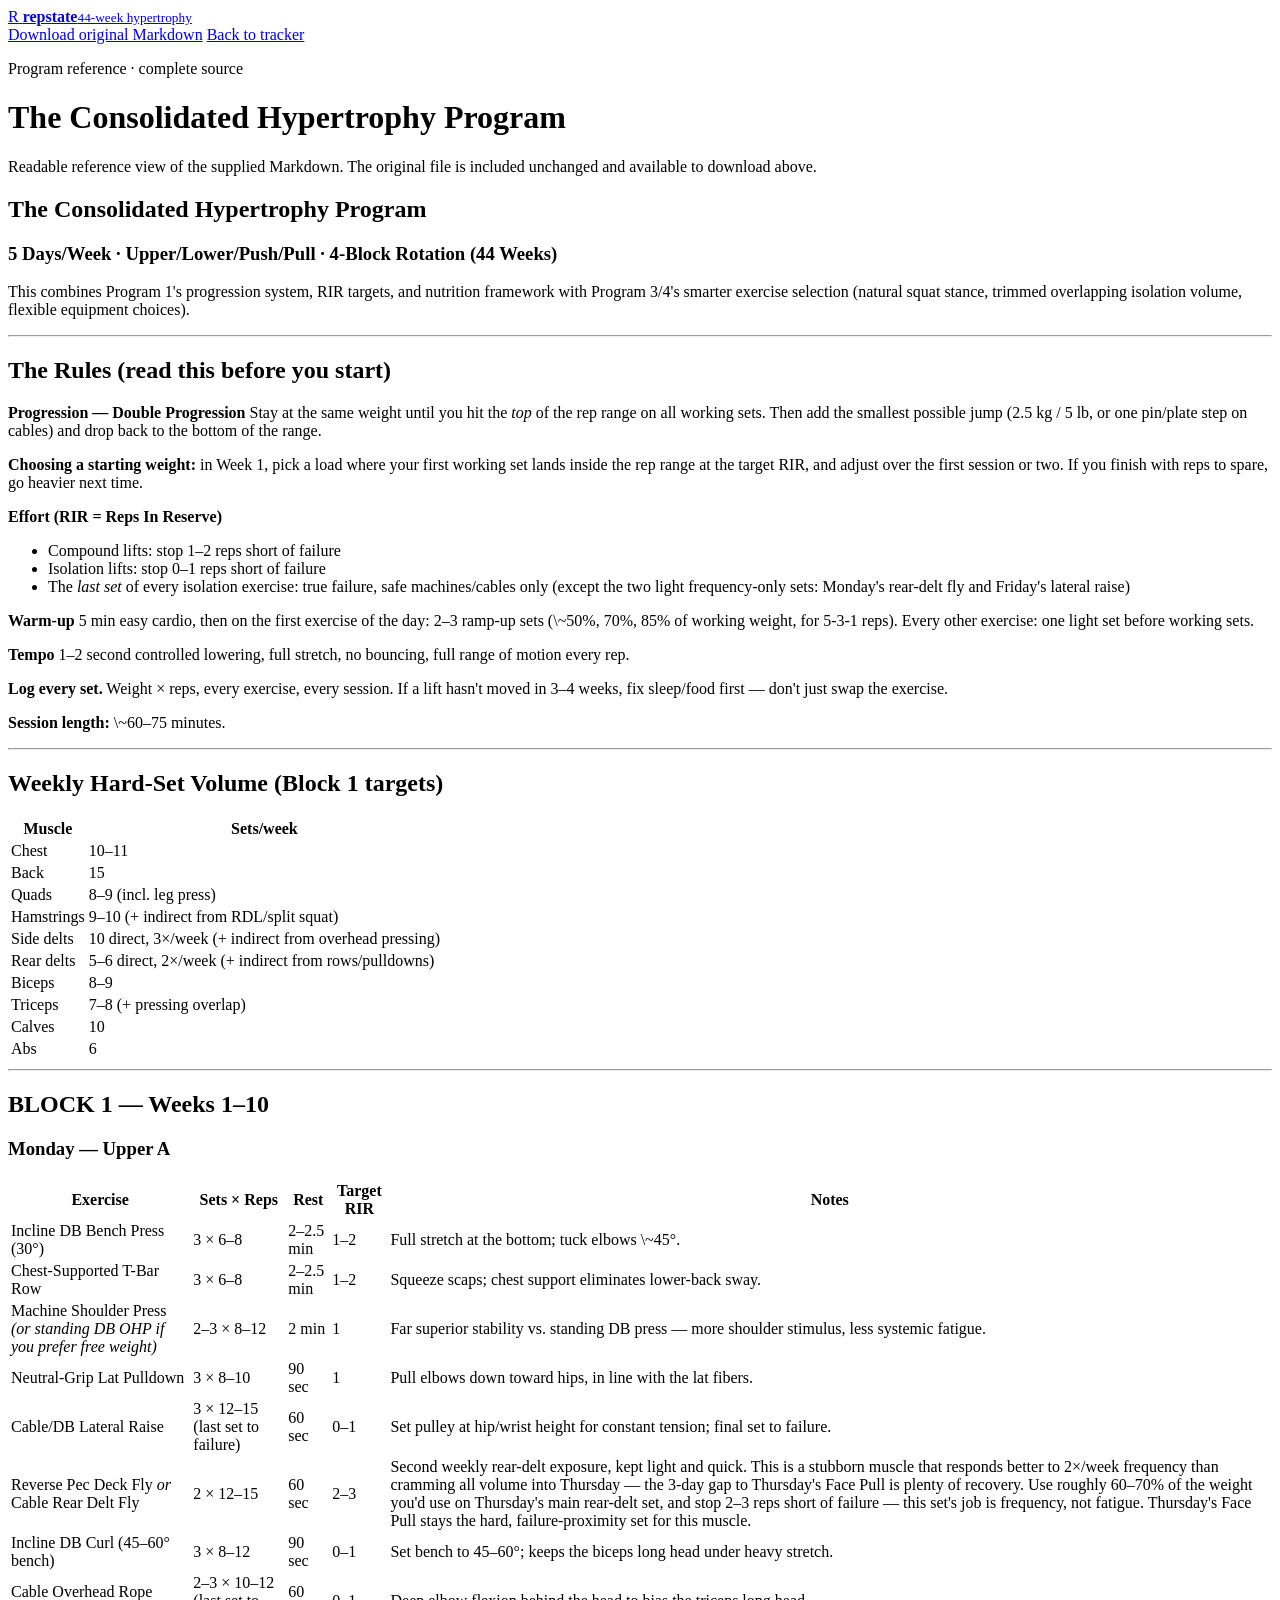
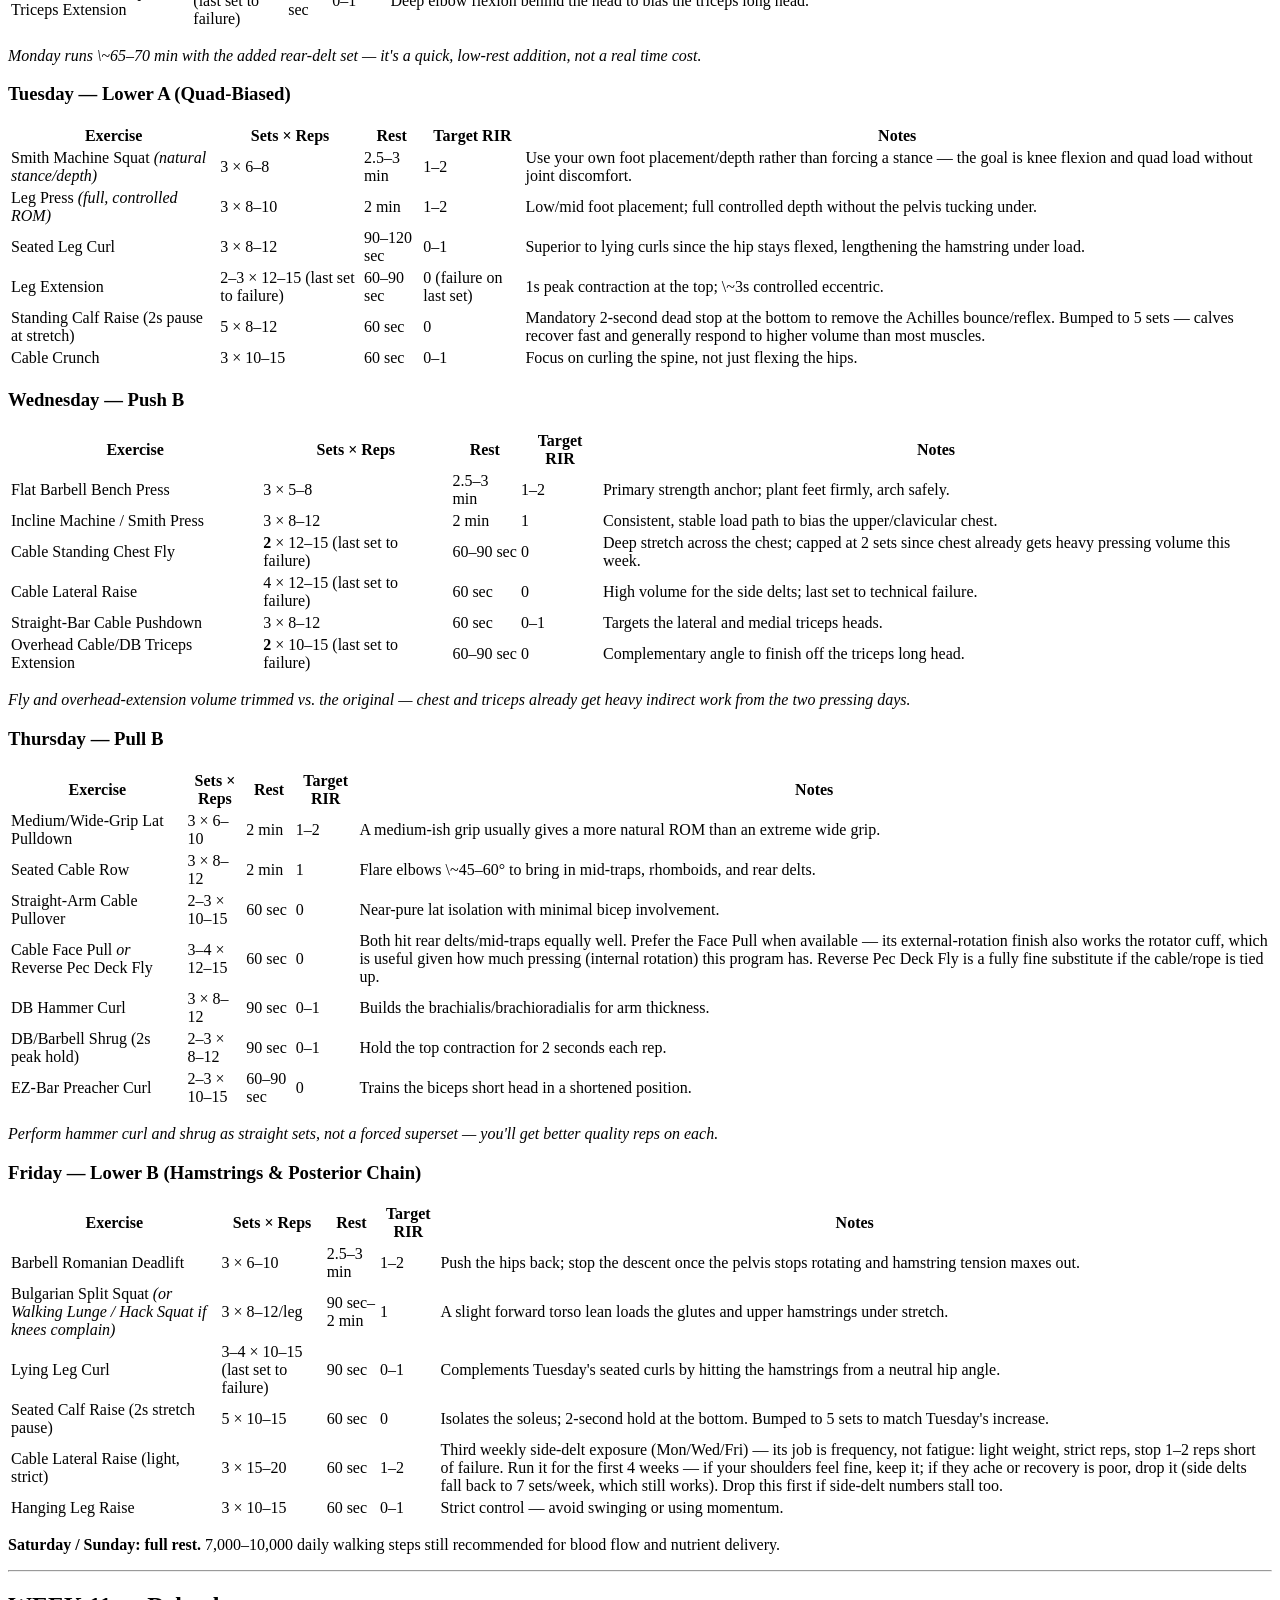
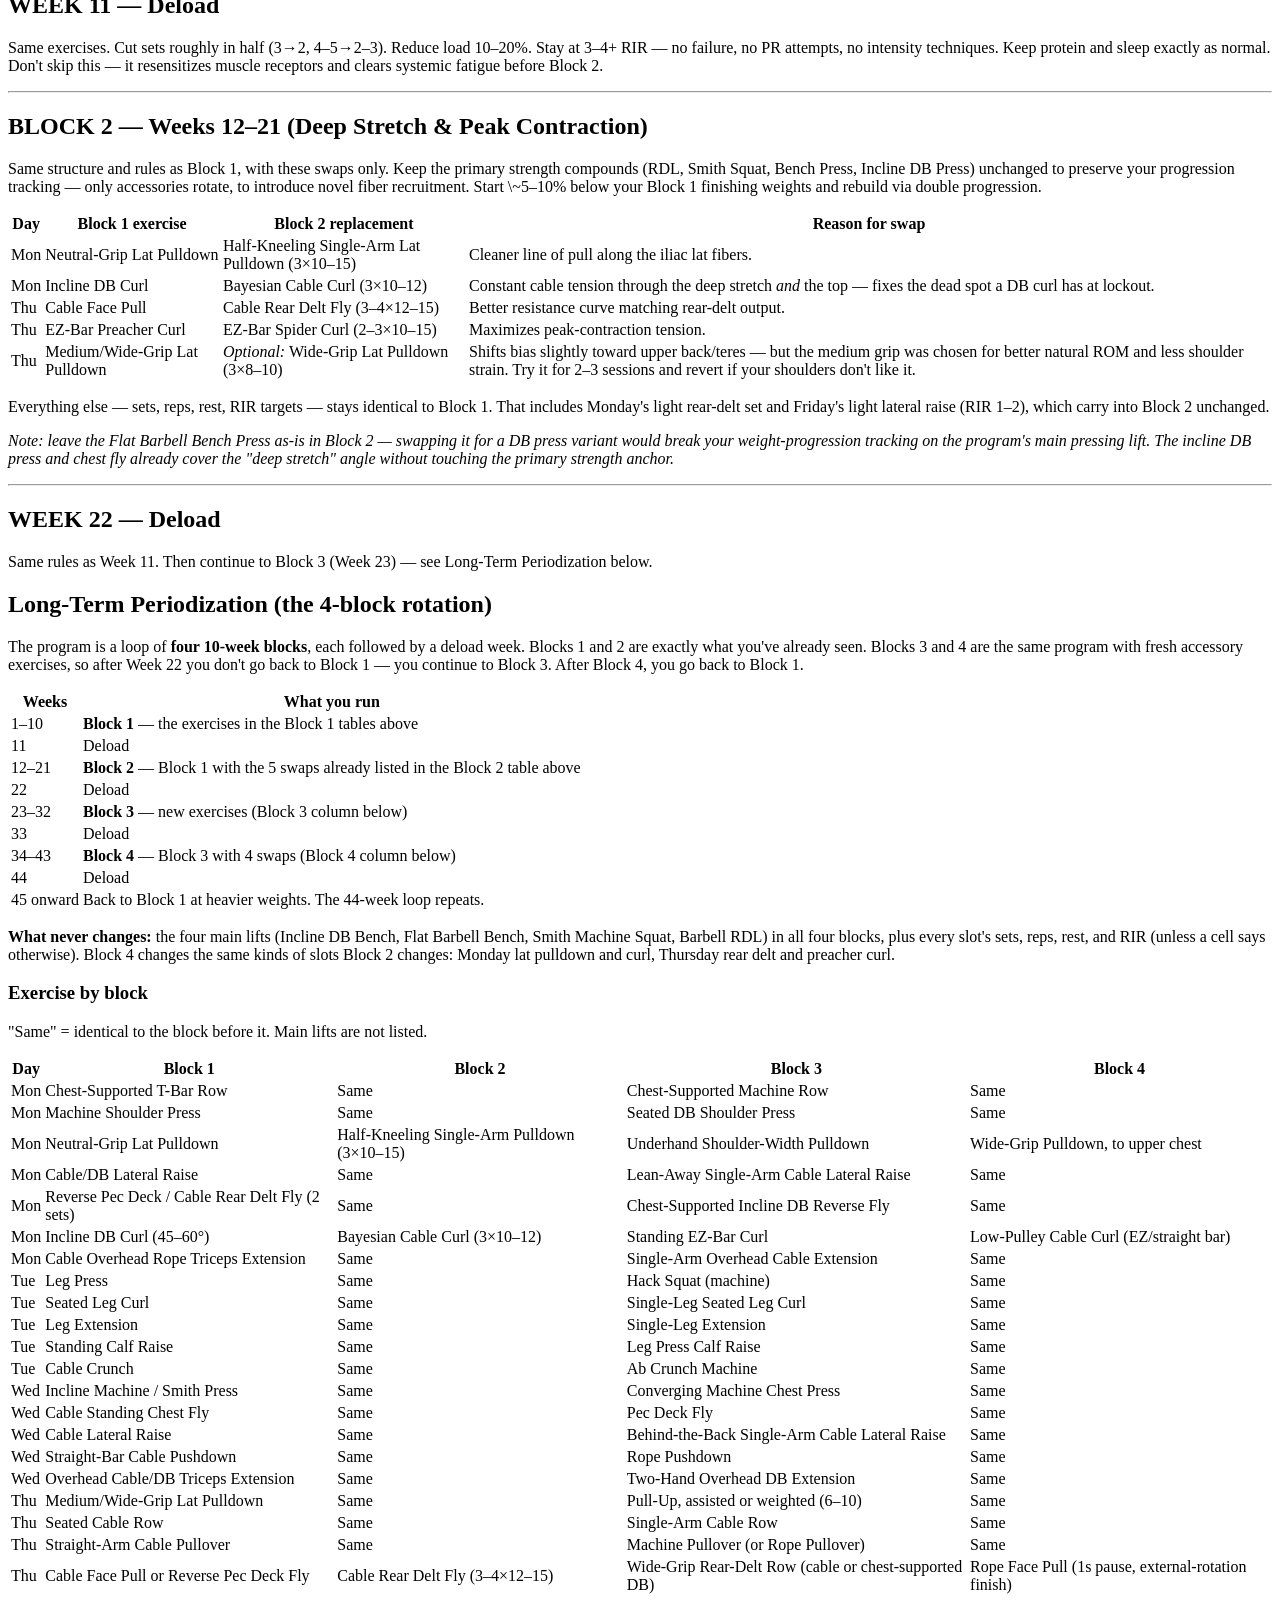
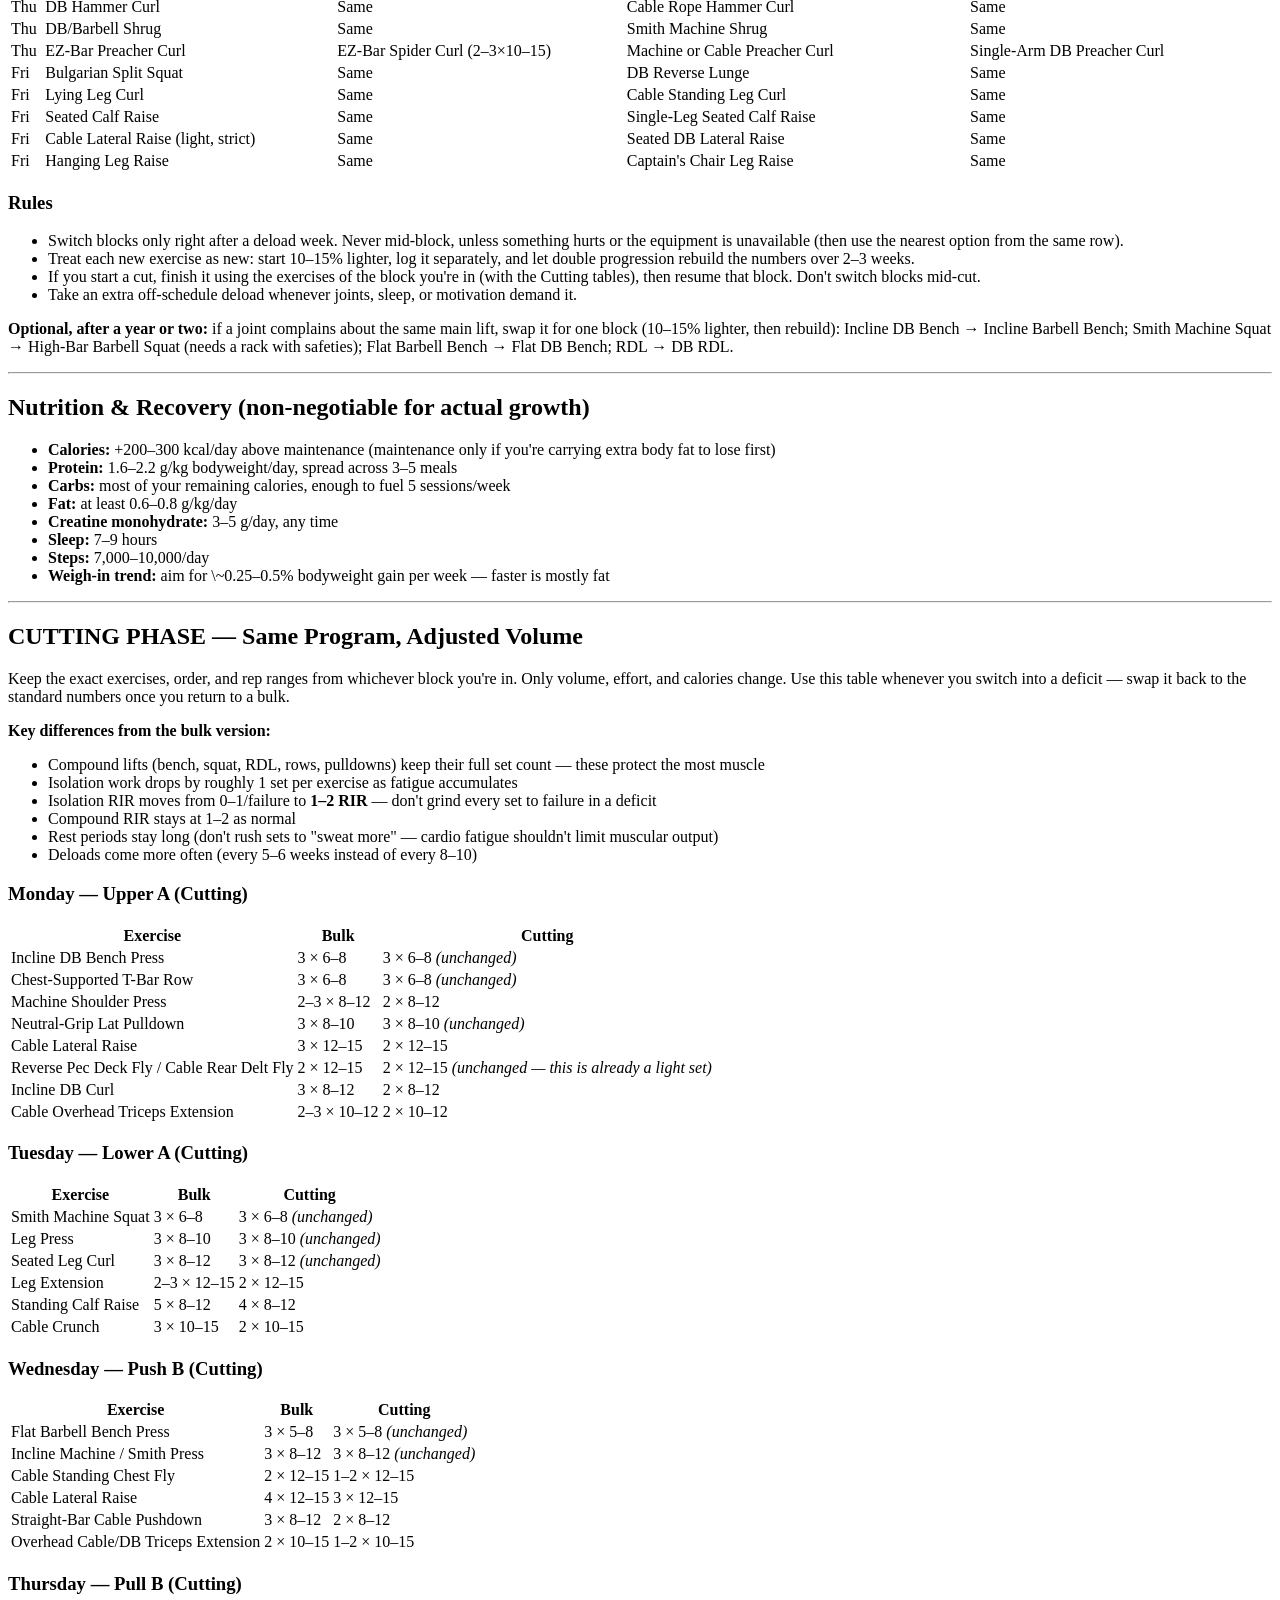
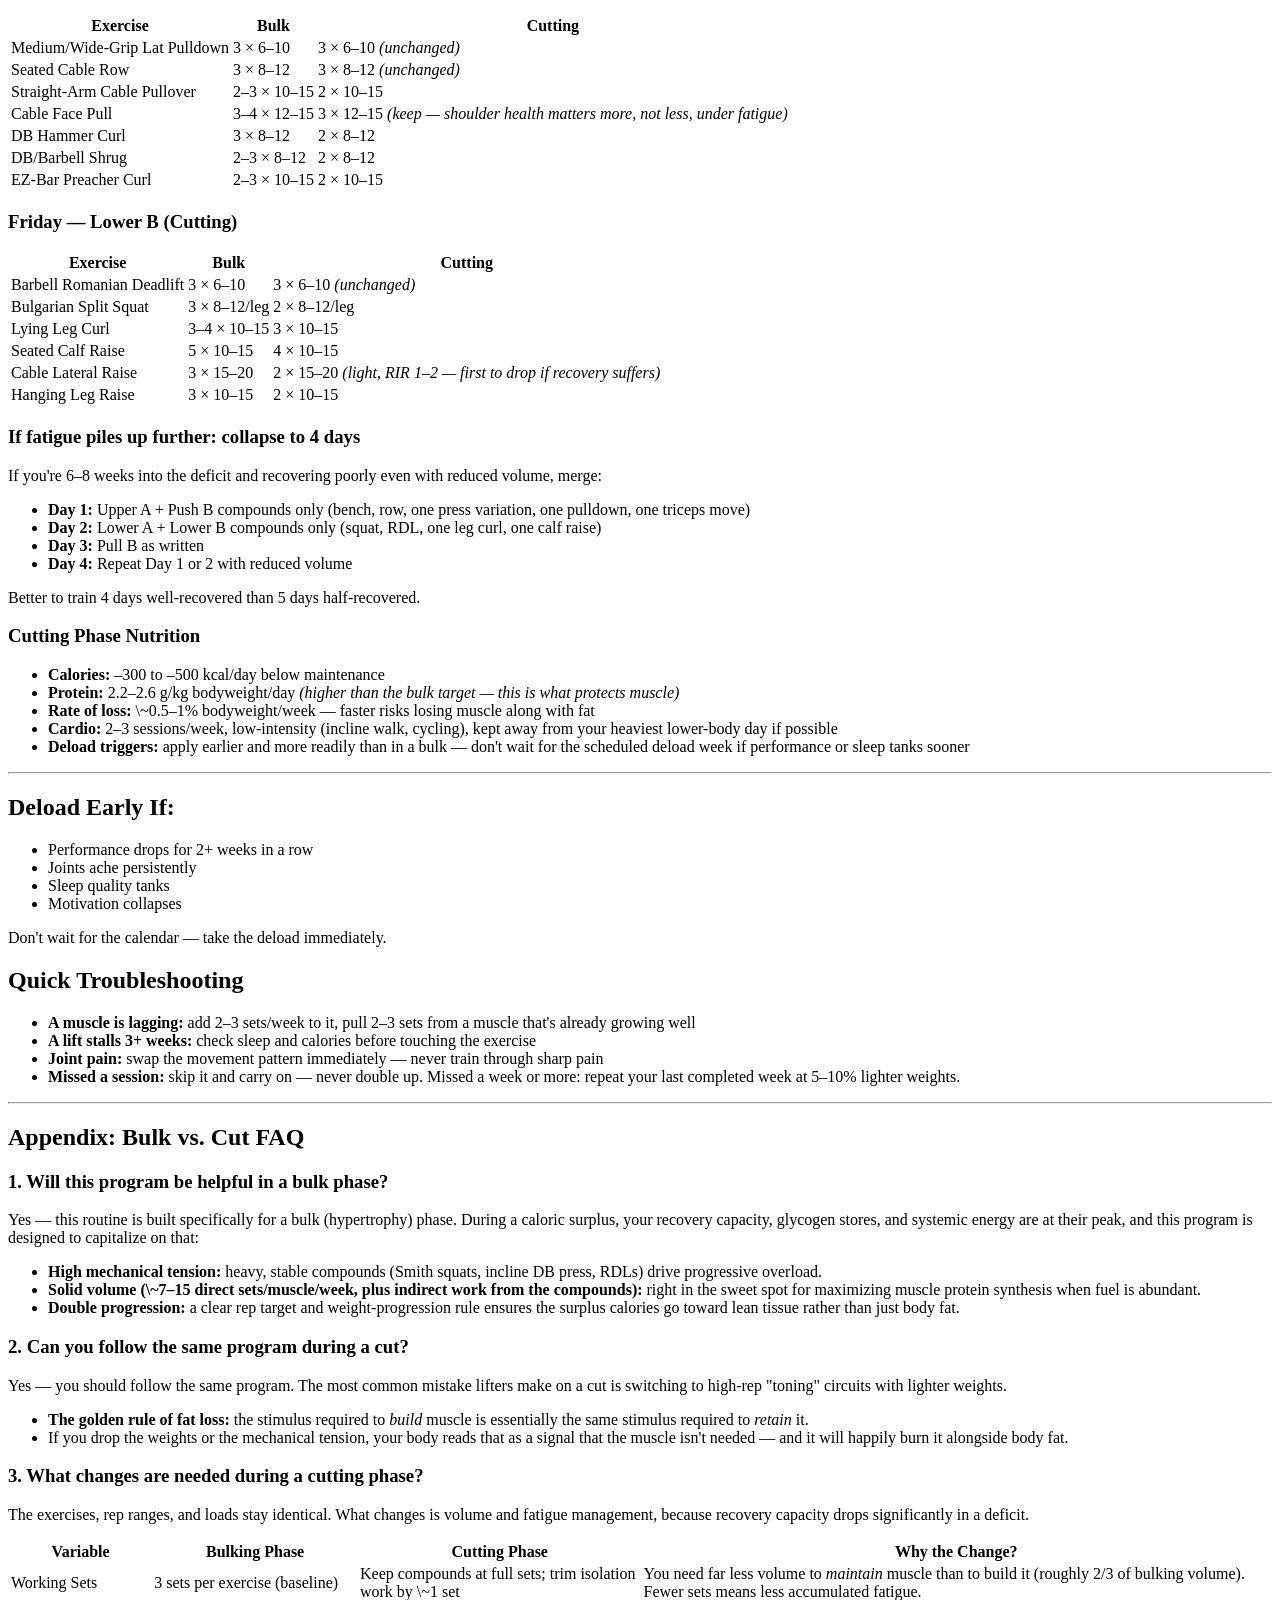
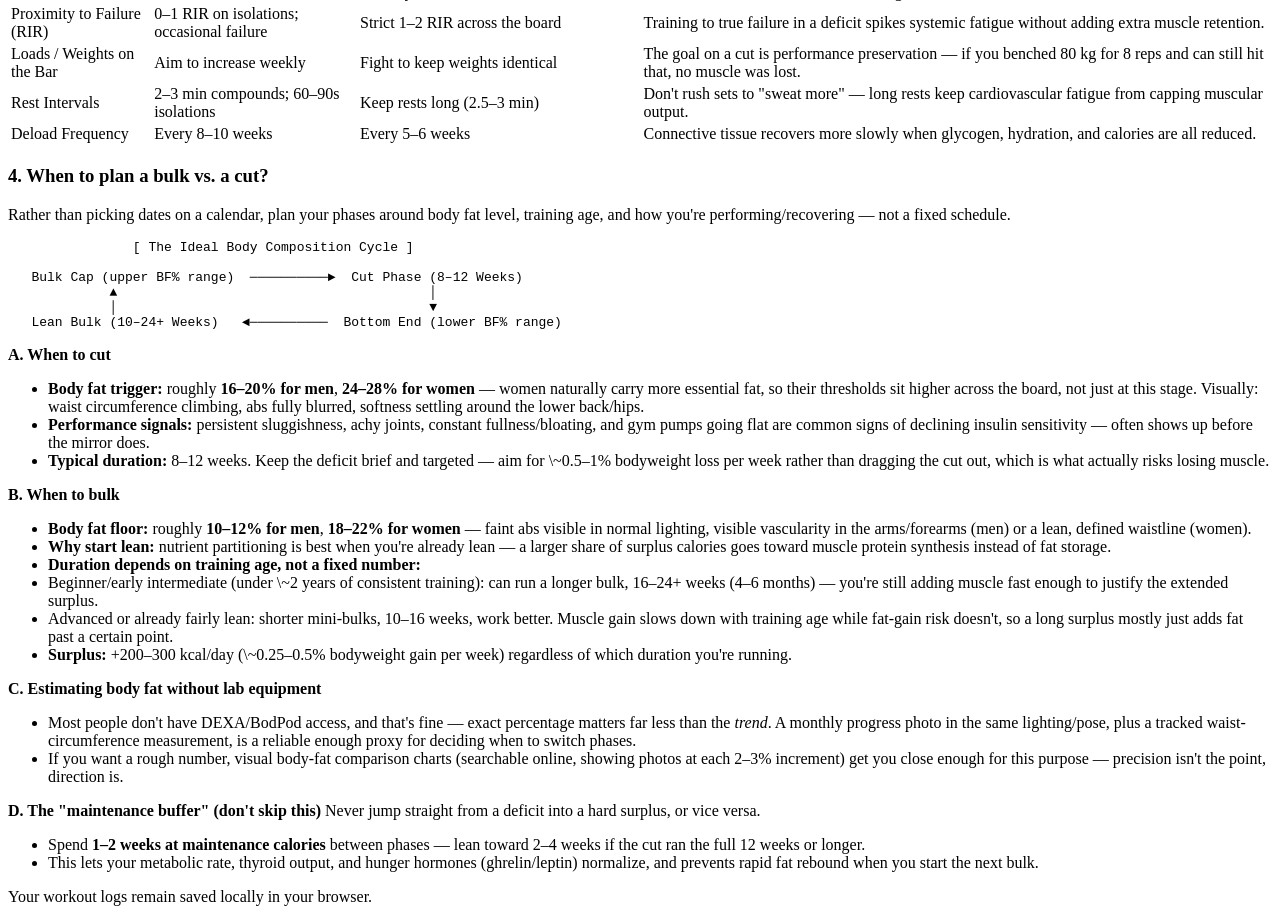
==== public/reference.html @ ed957528 "complete-app" ====
<!doctype html>
<html lang="en">
<head>
  <meta charset="utf-8">
  <meta name="viewport" content="width=device-width, initial-scale=1">
  <meta name="theme-color" content="#f7f8f5">
  <meta name="description" content="The complete consolidated hypertrophy program, preserved as a reference alongside the RepState tracker.">
  <title>Full program reference — RepState</title>
  <link rel="stylesheet" href="/reference.css">
</head>
<body>
  <div class="reference-shell">
    <header class="reference-header">
      <a class="brand" href="/" aria-label="RepState tracker home">
        <span class="brand-mark"><span>R</span><i></i></span>
        <span class="brand-copy"><strong>repstate</strong><small>44-week hypertrophy</small></span>
      </a>
      <div class="header-actions">
        <a class="header-button" href="/reference.md" download="hypertrophy-program-reference.md">Download original Markdown</a>
        <a class="header-button primary" href="/">Back to tracker</a>
      </div>
    </header>
    <main class="document">
      <div class="document-intro">
        <p class="eyebrow">Program reference · complete source</p>
        <h1>The Consolidated Hypertrophy Program</h1>
        <p>Readable reference view of the supplied Markdown. The original file is included unchanged and available to download above.</p>
      </div>
      <article class="markdown-body">
<h1>The Consolidated Hypertrophy Program</h1>
<h3>5 Days/Week · Upper/Lower/Push/Pull · 4-Block Rotation (44 Weeks)</h3>
<p>This combines Program 1's progression system, RIR targets, and nutrition framework with Program 3/4's smarter exercise selection (natural squat stance, trimmed overlapping isolation volume, flexible equipment choices).</p>
<hr />
<h2>The Rules (read this before you start)</h2>
<p><strong>Progression — Double Progression</strong> Stay at the same weight until you hit the <em>top</em> of the rep range on all working sets. Then add the smallest possible jump (2.5 kg / 5 lb, or one pin/plate step on cables) and drop back to the bottom of the range.</p>
<p><strong>Choosing a starting weight:</strong> in Week 1, pick a load where your first working set lands inside the rep range at the target RIR, and adjust over the first session or two. If you finish with reps to spare, go heavier next time.</p>
<p><strong>Effort (RIR = Reps In Reserve)</strong></p>
<ul>
<li>Compound lifts: stop 1–2 reps short of failure</li>
<li>Isolation lifts: stop 0–1 reps short of failure</li>
<li>The <em>last set</em> of every isolation exercise: true failure, safe machines/cables only (except the two light frequency-only sets: Monday's rear-delt fly and Friday's lateral raise)</li>
</ul>
<p><strong>Warm-up</strong> 5 min easy cardio, then on the first exercise of the day: 2–3 ramp-up sets (\~50%, 70%, 85% of working weight, for 5-3-1 reps). Every other exercise: one light set before working sets.</p>
<p><strong>Tempo</strong> 1–2 second controlled lowering, full stretch, no bouncing, full range of motion every rep.</p>
<p><strong>Log every set.</strong> Weight × reps, every exercise, every session. If a lift hasn't moved in 3–4 weeks, fix sleep/food first — don't just swap the exercise.</p>
<p><strong>Session length:</strong> \~60–75 minutes.</p>
<hr />
<h2>Weekly Hard-Set Volume (Block 1 targets)</h2>
<table>
<thead>
<tr>
<th>Muscle</th>
<th>Sets/week</th>
</tr>
</thead>
<tbody>
<tr>
<td>Chest</td>
<td>10–11</td>
</tr>
<tr>
<td>Back</td>
<td>15</td>
</tr>
<tr>
<td>Quads</td>
<td>8–9 (incl. leg press)</td>
</tr>
<tr>
<td>Hamstrings</td>
<td>9–10 (+ indirect from RDL/split squat)</td>
</tr>
<tr>
<td>Side delts</td>
<td>10 direct, 3×/week (+ indirect from overhead pressing)</td>
</tr>
<tr>
<td>Rear delts</td>
<td>5–6 direct, 2×/week (+ indirect from rows/pulldowns)</td>
</tr>
<tr>
<td>Biceps</td>
<td>8–9</td>
</tr>
<tr>
<td>Triceps</td>
<td>7–8 (+ pressing overlap)</td>
</tr>
<tr>
<td>Calves</td>
<td>10</td>
</tr>
<tr>
<td>Abs</td>
<td>6</td>
</tr>
</tbody>
</table>
<hr />
<h2>BLOCK 1 — Weeks 1–10</h2>
<h3>Monday — Upper A</h3>
<table>
<thead>
<tr>
<th>Exercise</th>
<th>Sets × Reps</th>
<th>Rest</th>
<th>Target RIR</th>
<th>Notes</th>
</tr>
</thead>
<tbody>
<tr>
<td>Incline DB Bench Press (30°)</td>
<td>3 × 6–8</td>
<td>2–2.5 min</td>
<td>1–2</td>
<td>Full stretch at the bottom; tuck elbows \~45°.</td>
</tr>
<tr>
<td>Chest-Supported T-Bar Row</td>
<td>3 × 6–8</td>
<td>2–2.5 min</td>
<td>1–2</td>
<td>Squeeze scaps; chest support eliminates lower-back sway.</td>
</tr>
<tr>
<td>Machine Shoulder Press <em>(or standing DB OHP if you prefer free weight)</em></td>
<td>2–3 × 8–12</td>
<td>2 min</td>
<td>1</td>
<td>Far superior stability vs. standing DB press — more shoulder stimulus, less systemic fatigue.</td>
</tr>
<tr>
<td>Neutral-Grip Lat Pulldown</td>
<td>3 × 8–10</td>
<td>90 sec</td>
<td>1</td>
<td>Pull elbows down toward hips, in line with the lat fibers.</td>
</tr>
<tr>
<td>Cable/DB Lateral Raise</td>
<td>3 × 12–15 (last set to failure)</td>
<td>60 sec</td>
<td>0–1</td>
<td>Set pulley at hip/wrist height for constant tension; final set to failure.</td>
</tr>
<tr>
<td>Reverse Pec Deck Fly <em>or</em> Cable Rear Delt Fly</td>
<td>2 × 12–15</td>
<td>60 sec</td>
<td>2–3</td>
<td>Second weekly rear-delt exposure, kept light and quick. This is a stubborn muscle that responds better to 2×/week frequency than cramming all volume into Thursday — the 3-day gap to Thursday's Face Pull is plenty of recovery. Use roughly 60–70% of the weight you'd use on Thursday's main rear-delt set, and stop 2–3 reps short of failure — this set's job is frequency, not fatigue. Thursday's Face Pull stays the hard, failure-proximity set for this muscle.</td>
</tr>
<tr>
<td>Incline DB Curl (45–60° bench)</td>
<td>3 × 8–12</td>
<td>90 sec</td>
<td>0–1</td>
<td>Set bench to 45–60°; keeps the biceps long head under heavy stretch.</td>
</tr>
<tr>
<td>Cable Overhead Rope Triceps Extension</td>
<td>2–3 × 10–12 (last set to failure)</td>
<td>60 sec</td>
<td>0–1</td>
<td>Deep elbow flexion behind the head to bias the triceps long head.</td>
</tr>
</tbody>
</table>
<p><em>Monday runs \~65–70 min with the added rear-delt set — it's a quick, low-rest addition, not a real time cost.</em></p>
<h3>Tuesday — Lower A (Quad-Biased)</h3>
<table>
<thead>
<tr>
<th>Exercise</th>
<th>Sets × Reps</th>
<th>Rest</th>
<th>Target RIR</th>
<th>Notes</th>
</tr>
</thead>
<tbody>
<tr>
<td>Smith Machine Squat <em>(natural stance/depth)</em></td>
<td>3 × 6–8</td>
<td>2.5–3 min</td>
<td>1–2</td>
<td>Use your own foot placement/depth rather than forcing a stance — the goal is knee flexion and quad load without joint discomfort.</td>
</tr>
<tr>
<td>Leg Press <em>(full, controlled ROM)</em></td>
<td>3 × 8–10</td>
<td>2 min</td>
<td>1–2</td>
<td>Low/mid foot placement; full controlled depth without the pelvis tucking under.</td>
</tr>
<tr>
<td>Seated Leg Curl</td>
<td>3 × 8–12</td>
<td>90–120 sec</td>
<td>0–1</td>
<td>Superior to lying curls since the hip stays flexed, lengthening the hamstring under load.</td>
</tr>
<tr>
<td>Leg Extension</td>
<td>2–3 × 12–15 (last set to failure)</td>
<td>60–90 sec</td>
<td>0 (failure on last set)</td>
<td>1s peak contraction at the top; \~3s controlled eccentric.</td>
</tr>
<tr>
<td>Standing Calf Raise (2s pause at stretch)</td>
<td>5 × 8–12</td>
<td>60 sec</td>
<td>0</td>
<td>Mandatory 2-second dead stop at the bottom to remove the Achilles bounce/reflex. Bumped to 5 sets — calves recover fast and generally respond to higher volume than most muscles.</td>
</tr>
<tr>
<td>Cable Crunch</td>
<td>3 × 10–15</td>
<td>60 sec</td>
<td>0–1</td>
<td>Focus on curling the spine, not just flexing the hips.</td>
</tr>
</tbody>
</table>
<h3>Wednesday — Push B</h3>
<table>
<thead>
<tr>
<th>Exercise</th>
<th>Sets × Reps</th>
<th>Rest</th>
<th>Target RIR</th>
<th>Notes</th>
</tr>
</thead>
<tbody>
<tr>
<td>Flat Barbell Bench Press</td>
<td>3 × 5–8</td>
<td>2.5–3 min</td>
<td>1–2</td>
<td>Primary strength anchor; plant feet firmly, arch safely.</td>
</tr>
<tr>
<td>Incline Machine / Smith Press</td>
<td>3 × 8–12</td>
<td>2 min</td>
<td>1</td>
<td>Consistent, stable load path to bias the upper/clavicular chest.</td>
</tr>
<tr>
<td>Cable Standing Chest Fly</td>
<td><strong>2</strong> × 12–15 (last set to failure)</td>
<td>60–90 sec</td>
<td>0</td>
<td>Deep stretch across the chest; capped at 2 sets since chest already gets heavy pressing volume this week.</td>
</tr>
<tr>
<td>Cable Lateral Raise</td>
<td>4 × 12–15 (last set to failure)</td>
<td>60 sec</td>
<td>0</td>
<td>High volume for the side delts; last set to technical failure.</td>
</tr>
<tr>
<td>Straight-Bar Cable Pushdown</td>
<td>3 × 8–12</td>
<td>60 sec</td>
<td>0–1</td>
<td>Targets the lateral and medial triceps heads.</td>
</tr>
<tr>
<td>Overhead Cable/DB Triceps Extension</td>
<td><strong>2</strong> × 10–15 (last set to failure)</td>
<td>60–90 sec</td>
<td>0</td>
<td>Complementary angle to finish off the triceps long head.</td>
</tr>
</tbody>
</table>
<p><em>Fly and overhead-extension volume trimmed vs. the original — chest and triceps already get heavy indirect work from the two pressing days.</em></p>
<h3>Thursday — Pull B</h3>
<table>
<thead>
<tr>
<th>Exercise</th>
<th>Sets × Reps</th>
<th>Rest</th>
<th>Target RIR</th>
<th>Notes</th>
</tr>
</thead>
<tbody>
<tr>
<td>Medium/Wide-Grip Lat Pulldown</td>
<td>3 × 6–10</td>
<td>2 min</td>
<td>1–2</td>
<td>A medium-ish grip usually gives a more natural ROM than an extreme wide grip.</td>
</tr>
<tr>
<td>Seated Cable Row</td>
<td>3 × 8–12</td>
<td>2 min</td>
<td>1</td>
<td>Flare elbows \~45–60° to bring in mid-traps, rhomboids, and rear delts.</td>
</tr>
<tr>
<td>Straight-Arm Cable Pullover</td>
<td>2–3 × 10–15</td>
<td>60 sec</td>
<td>0</td>
<td>Near-pure lat isolation with minimal bicep involvement.</td>
</tr>
<tr>
<td>Cable Face Pull <em>or</em> Reverse Pec Deck Fly</td>
<td>3–4 × 12–15</td>
<td>60 sec</td>
<td>0</td>
<td>Both hit rear delts/mid-traps equally well. Prefer the Face Pull when available — its external-rotation finish also works the rotator cuff, which is useful given how much pressing (internal rotation) this program has. Reverse Pec Deck Fly is a fully fine substitute if the cable/rope is tied up.</td>
</tr>
<tr>
<td>DB Hammer Curl</td>
<td>3 × 8–12</td>
<td>90 sec</td>
<td>0–1</td>
<td>Builds the brachialis/brachioradialis for arm thickness.</td>
</tr>
<tr>
<td>DB/Barbell Shrug (2s peak hold)</td>
<td>2–3 × 8–12</td>
<td>90 sec</td>
<td>0–1</td>
<td>Hold the top contraction for 2 seconds each rep.</td>
</tr>
<tr>
<td>EZ-Bar Preacher Curl</td>
<td>2–3 × 10–15</td>
<td>60–90 sec</td>
<td>0</td>
<td>Trains the biceps short head in a shortened position.</td>
</tr>
</tbody>
</table>
<p><em>Perform hammer curl and shrug as straight sets, not a forced superset — you'll get better quality reps on each.</em></p>
<h3>Friday — Lower B (Hamstrings &amp; Posterior Chain)</h3>
<table>
<thead>
<tr>
<th>Exercise</th>
<th>Sets × Reps</th>
<th>Rest</th>
<th>Target RIR</th>
<th>Notes</th>
</tr>
</thead>
<tbody>
<tr>
<td>Barbell Romanian Deadlift</td>
<td>3 × 6–10</td>
<td>2.5–3 min</td>
<td>1–2</td>
<td>Push the hips back; stop the descent once the pelvis stops rotating and hamstring tension maxes out.</td>
</tr>
<tr>
<td>Bulgarian Split Squat <em>(or Walking Lunge / Hack Squat if knees complain)</em></td>
<td>3 × 8–12/leg</td>
<td>90 sec–2 min</td>
<td>1</td>
<td>A slight forward torso lean loads the glutes and upper hamstrings under stretch.</td>
</tr>
<tr>
<td>Lying Leg Curl</td>
<td>3–4 × 10–15 (last set to failure)</td>
<td>90 sec</td>
<td>0–1</td>
<td>Complements Tuesday's seated curls by hitting the hamstrings from a neutral hip angle.</td>
</tr>
<tr>
<td>Seated Calf Raise (2s stretch pause)</td>
<td>5 × 10–15</td>
<td>60 sec</td>
<td>0</td>
<td>Isolates the soleus; 2-second hold at the bottom. Bumped to 5 sets to match Tuesday's increase.</td>
</tr>
<tr>
<td>Cable Lateral Raise (light, strict)</td>
<td>3 × 15–20</td>
<td>60 sec</td>
<td>1–2</td>
<td>Third weekly side-delt exposure (Mon/Wed/Fri) — its job is frequency, not fatigue: light weight, strict reps, stop 1–2 reps short of failure. Run it for the first 4 weeks — if your shoulders feel fine, keep it; if they ache or recovery is poor, drop it (side delts fall back to 7 sets/week, which still works). Drop this first if side-delt numbers stall too.</td>
</tr>
<tr>
<td>Hanging Leg Raise</td>
<td>3 × 10–15</td>
<td>60 sec</td>
<td>0–1</td>
<td>Strict control — avoid swinging or using momentum.</td>
</tr>
</tbody>
</table>
<p><strong>Saturday / Sunday: full rest.</strong> 7,000–10,000 daily walking steps still recommended for blood flow and nutrient delivery.</p>
<hr />
<h2>WEEK 11 — Deload</h2>
<p>Same exercises. Cut sets roughly in half (3→2, 4–5→2–3). Reduce load 10–20%. Stay at 3–4+ RIR — no failure, no PR attempts, no intensity techniques. Keep protein and sleep exactly as normal. Don't skip this — it resensitizes muscle receptors and clears systemic fatigue before Block 2.</p>
<hr />
<h2>BLOCK 2 — Weeks 12–21 (Deep Stretch &amp; Peak Contraction)</h2>
<p>Same structure and rules as Block 1, with these swaps only. Keep the primary strength compounds (RDL, Smith Squat, Bench Press, Incline DB Press) unchanged to preserve your progression tracking — only accessories rotate, to introduce novel fiber recruitment. Start \~5–10% below your Block 1 finishing weights and rebuild via double progression.</p>
<table>
<thead>
<tr>
<th>Day</th>
<th>Block 1 exercise</th>
<th>Block 2 replacement</th>
<th>Reason for swap</th>
</tr>
</thead>
<tbody>
<tr>
<td>Mon</td>
<td>Neutral-Grip Lat Pulldown</td>
<td>Half-Kneeling Single-Arm Lat Pulldown (3×10–15)</td>
<td>Cleaner line of pull along the iliac lat fibers.</td>
</tr>
<tr>
<td>Mon</td>
<td>Incline DB Curl</td>
<td>Bayesian Cable Curl (3×10–12)</td>
<td>Constant cable tension through the deep stretch <em>and</em> the top — fixes the dead spot a DB curl has at lockout.</td>
</tr>
<tr>
<td>Thu</td>
<td>Cable Face Pull</td>
<td>Cable Rear Delt Fly (3–4×12–15)</td>
<td>Better resistance curve matching rear-delt output.</td>
</tr>
<tr>
<td>Thu</td>
<td>EZ-Bar Preacher Curl</td>
<td>EZ-Bar Spider Curl (2–3×10–15)</td>
<td>Maximizes peak-contraction tension.</td>
</tr>
<tr>
<td>Thu</td>
<td>Medium/Wide-Grip Lat Pulldown</td>
<td><em>Optional:</em> Wide-Grip Lat Pulldown (3×8–10)</td>
<td>Shifts bias slightly toward upper back/teres — but the medium grip was chosen for better natural ROM and less shoulder strain. Try it for 2–3 sessions and revert if your shoulders don't like it.</td>
</tr>
</tbody>
</table>
<p>Everything else — sets, reps, rest, RIR targets — stays identical to Block 1. That includes Monday's light rear-delt set and Friday's light lateral raise (RIR 1–2), which carry into Block 2 unchanged.</p>
<p><em>Note: leave the Flat Barbell Bench Press as-is in Block 2 — swapping it for a DB press variant would break your weight-progression tracking on the program's main pressing lift. The incline DB press and chest fly already cover the "deep stretch" angle without touching the primary strength anchor.</em></p>
<hr />
<h2>WEEK 22 — Deload</h2>
<p>Same rules as Week 11. Then continue to Block 3 (Week 23) — see Long-Term Periodization below.</p>
<h2>Long-Term Periodization (the 4-block rotation)</h2>
<p>The program is a loop of <strong>four 10-week blocks</strong>, each followed by a deload week. Blocks 1 and 2 are exactly what you've already seen. Blocks 3 and 4 are the same program with fresh accessory exercises, so after Week 22 you don't go back to Block 1 — you continue to Block 3. After Block 4, you go back to Block 1.</p>
<table>
<thead>
<tr>
<th>Weeks</th>
<th>What you run</th>
</tr>
</thead>
<tbody>
<tr>
<td>1–10</td>
<td><strong>Block 1</strong> — the exercises in the Block 1 tables above</td>
</tr>
<tr>
<td>11</td>
<td>Deload</td>
</tr>
<tr>
<td>12–21</td>
<td><strong>Block 2</strong> — Block 1 with the 5 swaps already listed in the Block 2 table above</td>
</tr>
<tr>
<td>22</td>
<td>Deload</td>
</tr>
<tr>
<td>23–32</td>
<td><strong>Block 3</strong> — new exercises (Block 3 column below)</td>
</tr>
<tr>
<td>33</td>
<td>Deload</td>
</tr>
<tr>
<td>34–43</td>
<td><strong>Block 4</strong> — Block 3 with 4 swaps (Block 4 column below)</td>
</tr>
<tr>
<td>44</td>
<td>Deload</td>
</tr>
<tr>
<td>45 onward</td>
<td>Back to Block 1 at heavier weights. The 44-week loop repeats.</td>
</tr>
</tbody>
</table>
<p><strong>What never changes:</strong> the four main lifts (Incline DB Bench, Flat Barbell Bench, Smith Machine Squat, Barbell RDL) in all four blocks, plus every slot's sets, reps, rest, and RIR (unless a cell says otherwise). Block 4 changes the same kinds of slots Block 2 changes: Monday lat pulldown and curl, Thursday rear delt and preacher curl.</p>
<h3>Exercise by block</h3>
<p>"Same" = identical to the block before it. Main lifts are not listed.</p>
<table>
<thead>
<tr>
<th>Day</th>
<th>Block 1</th>
<th>Block 2</th>
<th>Block 3</th>
<th>Block 4</th>
</tr>
</thead>
<tbody>
<tr>
<td>Mon</td>
<td>Chest-Supported T-Bar Row</td>
<td>Same</td>
<td>Chest-Supported Machine Row</td>
<td>Same</td>
</tr>
<tr>
<td>Mon</td>
<td>Machine Shoulder Press</td>
<td>Same</td>
<td>Seated DB Shoulder Press</td>
<td>Same</td>
</tr>
<tr>
<td>Mon</td>
<td>Neutral-Grip Lat Pulldown</td>
<td>Half-Kneeling Single-Arm Pulldown (3×10–15)</td>
<td>Underhand Shoulder-Width Pulldown</td>
<td>Wide-Grip Pulldown, to upper chest</td>
</tr>
<tr>
<td>Mon</td>
<td>Cable/DB Lateral Raise</td>
<td>Same</td>
<td>Lean-Away Single-Arm Cable Lateral Raise</td>
<td>Same</td>
</tr>
<tr>
<td>Mon</td>
<td>Reverse Pec Deck / Cable Rear Delt Fly (2 sets)</td>
<td>Same</td>
<td>Chest-Supported Incline DB Reverse Fly</td>
<td>Same</td>
</tr>
<tr>
<td>Mon</td>
<td>Incline DB Curl (45–60°)</td>
<td>Bayesian Cable Curl (3×10–12)</td>
<td>Standing EZ-Bar Curl</td>
<td>Low-Pulley Cable Curl (EZ/straight bar)</td>
</tr>
<tr>
<td>Mon</td>
<td>Cable Overhead Rope Triceps Extension</td>
<td>Same</td>
<td>Single-Arm Overhead Cable Extension</td>
<td>Same</td>
</tr>
<tr>
<td>Tue</td>
<td>Leg Press</td>
<td>Same</td>
<td>Hack Squat (machine)</td>
<td>Same</td>
</tr>
<tr>
<td>Tue</td>
<td>Seated Leg Curl</td>
<td>Same</td>
<td>Single-Leg Seated Leg Curl</td>
<td>Same</td>
</tr>
<tr>
<td>Tue</td>
<td>Leg Extension</td>
<td>Same</td>
<td>Single-Leg Extension</td>
<td>Same</td>
</tr>
<tr>
<td>Tue</td>
<td>Standing Calf Raise</td>
<td>Same</td>
<td>Leg Press Calf Raise</td>
<td>Same</td>
</tr>
<tr>
<td>Tue</td>
<td>Cable Crunch</td>
<td>Same</td>
<td>Ab Crunch Machine</td>
<td>Same</td>
</tr>
<tr>
<td>Wed</td>
<td>Incline Machine / Smith Press</td>
<td>Same</td>
<td>Converging Machine Chest Press</td>
<td>Same</td>
</tr>
<tr>
<td>Wed</td>
<td>Cable Standing Chest Fly</td>
<td>Same</td>
<td>Pec Deck Fly</td>
<td>Same</td>
</tr>
<tr>
<td>Wed</td>
<td>Cable Lateral Raise</td>
<td>Same</td>
<td>Behind-the-Back Single-Arm Cable Lateral Raise</td>
<td>Same</td>
</tr>
<tr>
<td>Wed</td>
<td>Straight-Bar Cable Pushdown</td>
<td>Same</td>
<td>Rope Pushdown</td>
<td>Same</td>
</tr>
<tr>
<td>Wed</td>
<td>Overhead Cable/DB Triceps Extension</td>
<td>Same</td>
<td>Two-Hand Overhead DB Extension</td>
<td>Same</td>
</tr>
<tr>
<td>Thu</td>
<td>Medium/Wide-Grip Lat Pulldown</td>
<td>Same</td>
<td>Pull-Up, assisted or weighted (6–10)</td>
<td>Same</td>
</tr>
<tr>
<td>Thu</td>
<td>Seated Cable Row</td>
<td>Same</td>
<td>Single-Arm Cable Row</td>
<td>Same</td>
</tr>
<tr>
<td>Thu</td>
<td>Straight-Arm Cable Pullover</td>
<td>Same</td>
<td>Machine Pullover (or Rope Pullover)</td>
<td>Same</td>
</tr>
<tr>
<td>Thu</td>
<td>Cable Face Pull or Reverse Pec Deck Fly</td>
<td>Cable Rear Delt Fly (3–4×12–15)</td>
<td>Wide-Grip Rear-Delt Row (cable or chest-supported DB)</td>
<td>Rope Face Pull (1s pause, external-rotation finish)</td>
</tr>
<tr>
<td>Thu</td>
<td>DB Hammer Curl</td>
<td>Same</td>
<td>Cable Rope Hammer Curl</td>
<td>Same</td>
</tr>
<tr>
<td>Thu</td>
<td>DB/Barbell Shrug</td>
<td>Same</td>
<td>Smith Machine Shrug</td>
<td>Same</td>
</tr>
<tr>
<td>Thu</td>
<td>EZ-Bar Preacher Curl</td>
<td>EZ-Bar Spider Curl (2–3×10–15)</td>
<td>Machine or Cable Preacher Curl</td>
<td>Single-Arm DB Preacher Curl</td>
</tr>
<tr>
<td>Fri</td>
<td>Bulgarian Split Squat</td>
<td>Same</td>
<td>DB Reverse Lunge</td>
<td>Same</td>
</tr>
<tr>
<td>Fri</td>
<td>Lying Leg Curl</td>
<td>Same</td>
<td>Cable Standing Leg Curl</td>
<td>Same</td>
</tr>
<tr>
<td>Fri</td>
<td>Seated Calf Raise</td>
<td>Same</td>
<td>Single-Leg Seated Calf Raise</td>
<td>Same</td>
</tr>
<tr>
<td>Fri</td>
<td>Cable Lateral Raise (light, strict)</td>
<td>Same</td>
<td>Seated DB Lateral Raise</td>
<td>Same</td>
</tr>
<tr>
<td>Fri</td>
<td>Hanging Leg Raise</td>
<td>Same</td>
<td>Captain's Chair Leg Raise</td>
<td>Same</td>
</tr>
</tbody>
</table>
<h3>Rules</h3>
<ul>
<li>Switch blocks only right after a deload week. Never mid-block, unless something hurts or the equipment is unavailable (then use the nearest option from the same row).</li>
<li>Treat each new exercise as new: start 10–15% lighter, log it separately, and let double progression rebuild the numbers over 2–3 weeks.</li>
<li>If you start a cut, finish it using the exercises of the block you're in (with the Cutting tables), then resume that block. Don't switch blocks mid-cut.</li>
<li>Take an extra off-schedule deload whenever joints, sleep, or motivation demand it.</li>
</ul>
<p><strong>Optional, after a year or two:</strong> if a joint complains about the same main lift, swap it for one block (10–15% lighter, then rebuild): Incline DB Bench → Incline Barbell Bench; Smith Machine Squat → High-Bar Barbell Squat (needs a rack with safeties); Flat Barbell Bench → Flat DB Bench; RDL → DB RDL.</p>
<hr />
<h2>Nutrition &amp; Recovery (non-negotiable for actual growth)</h2>
<ul>
<li><strong>Calories:</strong> +200–300 kcal/day above maintenance (maintenance only if you're carrying extra body fat to lose first)</li>
<li><strong>Protein:</strong> 1.6–2.2 g/kg bodyweight/day, spread across 3–5 meals</li>
<li><strong>Carbs:</strong> most of your remaining calories, enough to fuel 5 sessions/week</li>
<li><strong>Fat:</strong> at least 0.6–0.8 g/kg/day</li>
<li><strong>Creatine monohydrate:</strong> 3–5 g/day, any time</li>
<li><strong>Sleep:</strong> 7–9 hours</li>
<li><strong>Steps:</strong> 7,000–10,000/day</li>
<li><strong>Weigh-in trend:</strong> aim for \~0.25–0.5% bodyweight gain per week — faster is mostly fat</li>
</ul>
<hr />
<h2>CUTTING PHASE — Same Program, Adjusted Volume</h2>
<p>Keep the exact exercises, order, and rep ranges from whichever block you're in. Only volume, effort, and calories change. Use this table whenever you switch into a deficit — swap it back to the standard numbers once you return to a bulk.</p>
<p><strong>Key differences from the bulk version:</strong></p>
<ul>
<li>Compound lifts (bench, squat, RDL, rows, pulldowns) keep their full set count — these protect the most muscle</li>
<li>Isolation work drops by roughly 1 set per exercise as fatigue accumulates</li>
<li>Isolation RIR moves from 0–1/failure to <strong>1–2 RIR</strong> — don't grind every set to failure in a deficit</li>
<li>Compound RIR stays at 1–2 as normal</li>
<li>Rest periods stay long (don't rush sets to "sweat more" — cardio fatigue shouldn't limit muscular output)</li>
<li>Deloads come more often (every 5–6 weeks instead of every 8–10)</li>
</ul>
<h3>Monday — Upper A (Cutting)</h3>
<table>
<thead>
<tr>
<th>Exercise</th>
<th>Bulk</th>
<th>Cutting</th>
</tr>
</thead>
<tbody>
<tr>
<td>Incline DB Bench Press</td>
<td>3 × 6–8</td>
<td>3 × 6–8 <em>(unchanged)</em></td>
</tr>
<tr>
<td>Chest-Supported T-Bar Row</td>
<td>3 × 6–8</td>
<td>3 × 6–8 <em>(unchanged)</em></td>
</tr>
<tr>
<td>Machine Shoulder Press</td>
<td>2–3 × 8–12</td>
<td>2 × 8–12</td>
</tr>
<tr>
<td>Neutral-Grip Lat Pulldown</td>
<td>3 × 8–10</td>
<td>3 × 8–10 <em>(unchanged)</em></td>
</tr>
<tr>
<td>Cable Lateral Raise</td>
<td>3 × 12–15</td>
<td>2 × 12–15</td>
</tr>
<tr>
<td>Reverse Pec Deck Fly / Cable Rear Delt Fly</td>
<td>2 × 12–15</td>
<td>2 × 12–15 <em>(unchanged — this is already a light set)</em></td>
</tr>
<tr>
<td>Incline DB Curl</td>
<td>3 × 8–12</td>
<td>2 × 8–12</td>
</tr>
<tr>
<td>Cable Overhead Triceps Extension</td>
<td>2–3 × 10–12</td>
<td>2 × 10–12</td>
</tr>
</tbody>
</table>
<h3>Tuesday — Lower A (Cutting)</h3>
<table>
<thead>
<tr>
<th>Exercise</th>
<th>Bulk</th>
<th>Cutting</th>
</tr>
</thead>
<tbody>
<tr>
<td>Smith Machine Squat</td>
<td>3 × 6–8</td>
<td>3 × 6–8 <em>(unchanged)</em></td>
</tr>
<tr>
<td>Leg Press</td>
<td>3 × 8–10</td>
<td>3 × 8–10 <em>(unchanged)</em></td>
</tr>
<tr>
<td>Seated Leg Curl</td>
<td>3 × 8–12</td>
<td>3 × 8–12 <em>(unchanged)</em></td>
</tr>
<tr>
<td>Leg Extension</td>
<td>2–3 × 12–15</td>
<td>2 × 12–15</td>
</tr>
<tr>
<td>Standing Calf Raise</td>
<td>5 × 8–12</td>
<td>4 × 8–12</td>
</tr>
<tr>
<td>Cable Crunch</td>
<td>3 × 10–15</td>
<td>2 × 10–15</td>
</tr>
</tbody>
</table>
<h3>Wednesday — Push B (Cutting)</h3>
<table>
<thead>
<tr>
<th>Exercise</th>
<th>Bulk</th>
<th>Cutting</th>
</tr>
</thead>
<tbody>
<tr>
<td>Flat Barbell Bench Press</td>
<td>3 × 5–8</td>
<td>3 × 5–8 <em>(unchanged)</em></td>
</tr>
<tr>
<td>Incline Machine / Smith Press</td>
<td>3 × 8–12</td>
<td>3 × 8–12 <em>(unchanged)</em></td>
</tr>
<tr>
<td>Cable Standing Chest Fly</td>
<td>2 × 12–15</td>
<td>1–2 × 12–15</td>
</tr>
<tr>
<td>Cable Lateral Raise</td>
<td>4 × 12–15</td>
<td>3 × 12–15</td>
</tr>
<tr>
<td>Straight-Bar Cable Pushdown</td>
<td>3 × 8–12</td>
<td>2 × 8–12</td>
</tr>
<tr>
<td>Overhead Cable/DB Triceps Extension</td>
<td>2 × 10–15</td>
<td>1–2 × 10–15</td>
</tr>
</tbody>
</table>
<h3>Thursday — Pull B (Cutting)</h3>
<table>
<thead>
<tr>
<th>Exercise</th>
<th>Bulk</th>
<th>Cutting</th>
</tr>
</thead>
<tbody>
<tr>
<td>Medium/Wide-Grip Lat Pulldown</td>
<td>3 × 6–10</td>
<td>3 × 6–10 <em>(unchanged)</em></td>
</tr>
<tr>
<td>Seated Cable Row</td>
<td>3 × 8–12</td>
<td>3 × 8–12 <em>(unchanged)</em></td>
</tr>
<tr>
<td>Straight-Arm Cable Pullover</td>
<td>2–3 × 10–15</td>
<td>2 × 10–15</td>
</tr>
<tr>
<td>Cable Face Pull</td>
<td>3–4 × 12–15</td>
<td>3 × 12–15 <em>(keep — shoulder health matters more, not less, under fatigue)</em></td>
</tr>
<tr>
<td>DB Hammer Curl</td>
<td>3 × 8–12</td>
<td>2 × 8–12</td>
</tr>
<tr>
<td>DB/Barbell Shrug</td>
<td>2–3 × 8–12</td>
<td>2 × 8–12</td>
</tr>
<tr>
<td>EZ-Bar Preacher Curl</td>
<td>2–3 × 10–15</td>
<td>2 × 10–15</td>
</tr>
</tbody>
</table>
<h3>Friday — Lower B (Cutting)</h3>
<table>
<thead>
<tr>
<th>Exercise</th>
<th>Bulk</th>
<th>Cutting</th>
</tr>
</thead>
<tbody>
<tr>
<td>Barbell Romanian Deadlift</td>
<td>3 × 6–10</td>
<td>3 × 6–10 <em>(unchanged)</em></td>
</tr>
<tr>
<td>Bulgarian Split Squat</td>
<td>3 × 8–12/leg</td>
<td>2 × 8–12/leg</td>
</tr>
<tr>
<td>Lying Leg Curl</td>
<td>3–4 × 10–15</td>
<td>3 × 10–15</td>
</tr>
<tr>
<td>Seated Calf Raise</td>
<td>5 × 10–15</td>
<td>4 × 10–15</td>
</tr>
<tr>
<td>Cable Lateral Raise</td>
<td>3 × 15–20</td>
<td>2 × 15–20 <em>(light, RIR 1–2 — first to drop if recovery suffers)</em></td>
</tr>
<tr>
<td>Hanging Leg Raise</td>
<td>3 × 10–15</td>
<td>2 × 10–15</td>
</tr>
</tbody>
</table>
<h3>If fatigue piles up further: collapse to 4 days</h3>
<p>If you're 6–8 weeks into the deficit and recovering poorly even with reduced volume, merge:</p>
<ul>
<li><strong>Day 1:</strong> Upper A + Push B compounds only (bench, row, one press variation, one pulldown, one triceps move)</li>
<li><strong>Day 2:</strong> Lower A + Lower B compounds only (squat, RDL, one leg curl, one calf raise)</li>
<li><strong>Day 3:</strong> Pull B as written</li>
<li><strong>Day 4:</strong> Repeat Day 1 or 2 with reduced volume</li>
</ul>
<p>Better to train 4 days well-recovered than 5 days half-recovered.</p>
<h3>Cutting Phase Nutrition</h3>
<ul>
<li><strong>Calories:</strong> –300 to –500 kcal/day below maintenance</li>
<li><strong>Protein:</strong> 2.2–2.6 g/kg bodyweight/day <em>(higher than the bulk target — this is what protects muscle)</em></li>
<li><strong>Rate of loss:</strong> \~0.5–1% bodyweight/week — faster risks losing muscle along with fat</li>
<li><strong>Cardio:</strong> 2–3 sessions/week, low-intensity (incline walk, cycling), kept away from your heaviest lower-body day if possible</li>
<li><strong>Deload triggers:</strong> apply earlier and more readily than in a bulk — don't wait for the scheduled deload week if performance or sleep tanks sooner</li>
</ul>
<hr />
<h2>Deload Early If:</h2>
<ul>
<li>Performance drops for 2+ weeks in a row</li>
<li>Joints ache persistently</li>
<li>Sleep quality tanks</li>
<li>Motivation collapses</li>
</ul>
<p>Don't wait for the calendar — take the deload immediately.</p>
<h2>Quick Troubleshooting</h2>
<ul>
<li><strong>A muscle is lagging:</strong> add 2–3 sets/week to it, pull 2–3 sets from a muscle that's already growing well</li>
<li><strong>A lift stalls 3+ weeks:</strong> check sleep and calories before touching the exercise</li>
<li><strong>Joint pain:</strong> swap the movement pattern immediately — never train through sharp pain</li>
<li><strong>Missed a session:</strong> skip it and carry on — never double up. Missed a week or more: repeat your last completed week at 5–10% lighter weights.</li>
</ul>
<hr />
<h2>Appendix: Bulk vs. Cut FAQ</h2>
<h3>1. Will this program be helpful in a bulk phase?</h3>
<p>Yes — this routine is built specifically for a bulk (hypertrophy) phase. During a caloric surplus, your recovery capacity, glycogen stores, and systemic energy are at their peak, and this program is designed to capitalize on that:</p>
<ul>
<li><strong>High mechanical tension:</strong> heavy, stable compounds (Smith squats, incline DB press, RDLs) drive progressive overload.</li>
<li><strong>Solid volume (\~7–15 direct sets/muscle/week, plus indirect work from the compounds):</strong> right in the sweet spot for maximizing muscle protein synthesis when fuel is abundant.</li>
<li><strong>Double progression:</strong> a clear rep target and weight-progression rule ensures the surplus calories go toward lean tissue rather than just body fat.</li>
</ul>
<h3>2. Can you follow the same program during a cut?</h3>
<p>Yes — you should follow the same program. The most common mistake lifters make on a cut is switching to high-rep "toning" circuits with lighter weights.</p>
<ul>
<li><strong>The golden rule of fat loss:</strong> the stimulus required to <em>build</em> muscle is essentially the same stimulus required to <em>retain</em> it.</li>
<li>If you drop the weights or the mechanical tension, your body reads that as a signal that the muscle isn't needed — and it will happily burn it alongside body fat.</li>
</ul>
<h3>3. What changes are needed during a cutting phase?</h3>
<p>The exercises, rep ranges, and loads stay identical. What changes is volume and fatigue management, because recovery capacity drops significantly in a deficit.</p>
<table>
<thead>
<tr>
<th>Variable</th>
<th>Bulking Phase</th>
<th>Cutting Phase</th>
<th>Why the Change?</th>
</tr>
</thead>
<tbody>
<tr>
<td>Working Sets</td>
<td>3 sets per exercise (baseline)</td>
<td>Keep compounds at full sets; trim isolation work by \~1 set</td>
<td>You need far less volume to <em>maintain</em> muscle than to build it (roughly 2/3 of bulking volume). Fewer sets means less accumulated fatigue.</td>
</tr>
<tr>
<td>Proximity to Failure (RIR)</td>
<td>0–1 RIR on isolations; occasional failure</td>
<td>Strict 1–2 RIR across the board</td>
<td>Training to true failure in a deficit spikes systemic fatigue without adding extra muscle retention.</td>
</tr>
<tr>
<td>Loads / Weights on the Bar</td>
<td>Aim to increase weekly</td>
<td>Fight to keep weights identical</td>
<td>The goal on a cut is performance preservation — if you benched 80 kg for 8 reps and can still hit that, no muscle was lost.</td>
</tr>
<tr>
<td>Rest Intervals</td>
<td>2–3 min compounds; 60–90s isolations</td>
<td>Keep rests long (2.5–3 min)</td>
<td>Don't rush sets to "sweat more" — long rests keep cardiovascular fatigue from capping muscular output.</td>
</tr>
<tr>
<td>Deload Frequency</td>
<td>Every 8–10 weeks</td>
<td>Every 5–6 weeks</td>
<td>Connective tissue recovers more slowly when glycogen, hydration, and calories are all reduced.</td>
</tr>
</tbody>
</table>
<h3>4. When to plan a bulk vs. a cut?</h3>
<p>Rather than picking dates on a calendar, plan your phases around body fat level, training age, and how you're performing/recovering — not a fixed schedule.</p>
<pre><code>                [ The Ideal Body Composition Cycle ]

   Bulk Cap (upper BF% range)  ──────────►  Cut Phase (8–12 Weeks)
             ▲                                        │
             │                                        ▼
   Lean Bulk (10–24+ Weeks)   ◄──────────  Bottom End (lower BF% range)
</code></pre>
<p><strong>A. When to cut</strong></p>
<ul>
<li><strong>Body fat trigger:</strong> roughly <strong>16–20% for men</strong>, <strong>24–28% for women</strong> — women naturally carry more essential fat, so their thresholds sit higher across the board, not just at this stage. Visually: waist circumference climbing, abs fully blurred, softness settling around the lower back/hips.</li>
<li><strong>Performance signals:</strong> persistent sluggishness, achy joints, constant fullness/bloating, and gym pumps going flat are common signs of declining insulin sensitivity — often shows up before the mirror does.</li>
<li><strong>Typical duration:</strong> 8–12 weeks. Keep the deficit brief and targeted — aim for \~0.5–1% bodyweight loss per week rather than dragging the cut out, which is what actually risks losing muscle.</li>
</ul>
<p><strong>B. When to bulk</strong></p>
<ul>
<li><strong>Body fat floor:</strong> roughly <strong>10–12% for men</strong>, <strong>18–22% for women</strong> — faint abs visible in normal lighting, visible vascularity in the arms/forearms (men) or a lean, defined waistline (women).</li>
<li><strong>Why start lean:</strong> nutrient partitioning is best when you're already lean — a larger share of surplus calories goes toward muscle protein synthesis instead of fat storage.</li>
<li><strong>Duration depends on training age, not a fixed number:</strong></li>
<li>Beginner/early intermediate (under \~2 years of consistent training): can run a longer bulk, 16–24+ weeks (4–6 months) — you're still adding muscle fast enough to justify the extended surplus.</li>
<li>Advanced or already fairly lean: shorter mini-bulks, 10–16 weeks, work better. Muscle gain slows down with training age while fat-gain risk doesn't, so a long surplus mostly just adds fat past a certain point.</li>
<li><strong>Surplus:</strong> +200–300 kcal/day (\~0.25–0.5% bodyweight gain per week) regardless of which duration you're running.</li>
</ul>
<p><strong>C. Estimating body fat without lab equipment</strong></p>
<ul>
<li>Most people don't have DEXA/BodPod access, and that's fine — exact percentage matters far less than the <em>trend</em>. A monthly progress photo in the same lighting/pose, plus a tracked waist-circumference measurement, is a reliable enough proxy for deciding when to switch phases.</li>
<li>If you want a rough number, visual body-fat comparison charts (searchable online, showing photos at each 2–3% increment) get you close enough for this purpose — precision isn't the point, direction is.</li>
</ul>
<p><strong>D. The "maintenance buffer" (don't skip this)</strong> Never jump straight from a deficit into a hard surplus, or vice versa.</p>
<ul>
<li>Spend <strong>1–2 weeks at maintenance calories</strong> between phases — lean toward 2–4 weeks if the cut ran the full 12 weeks or longer.</li>
<li>This lets your metabolic rate, thyroid output, and hunger hormones (ghrelin/leptin) normalize, and prevents rapid fat rebound when you start the next bulk.</li>
</ul>
      </article>
    </main>
    <footer class="page-footer">Your workout logs remain saved locally in your browser.</footer>
  </div>
</body>
</html>
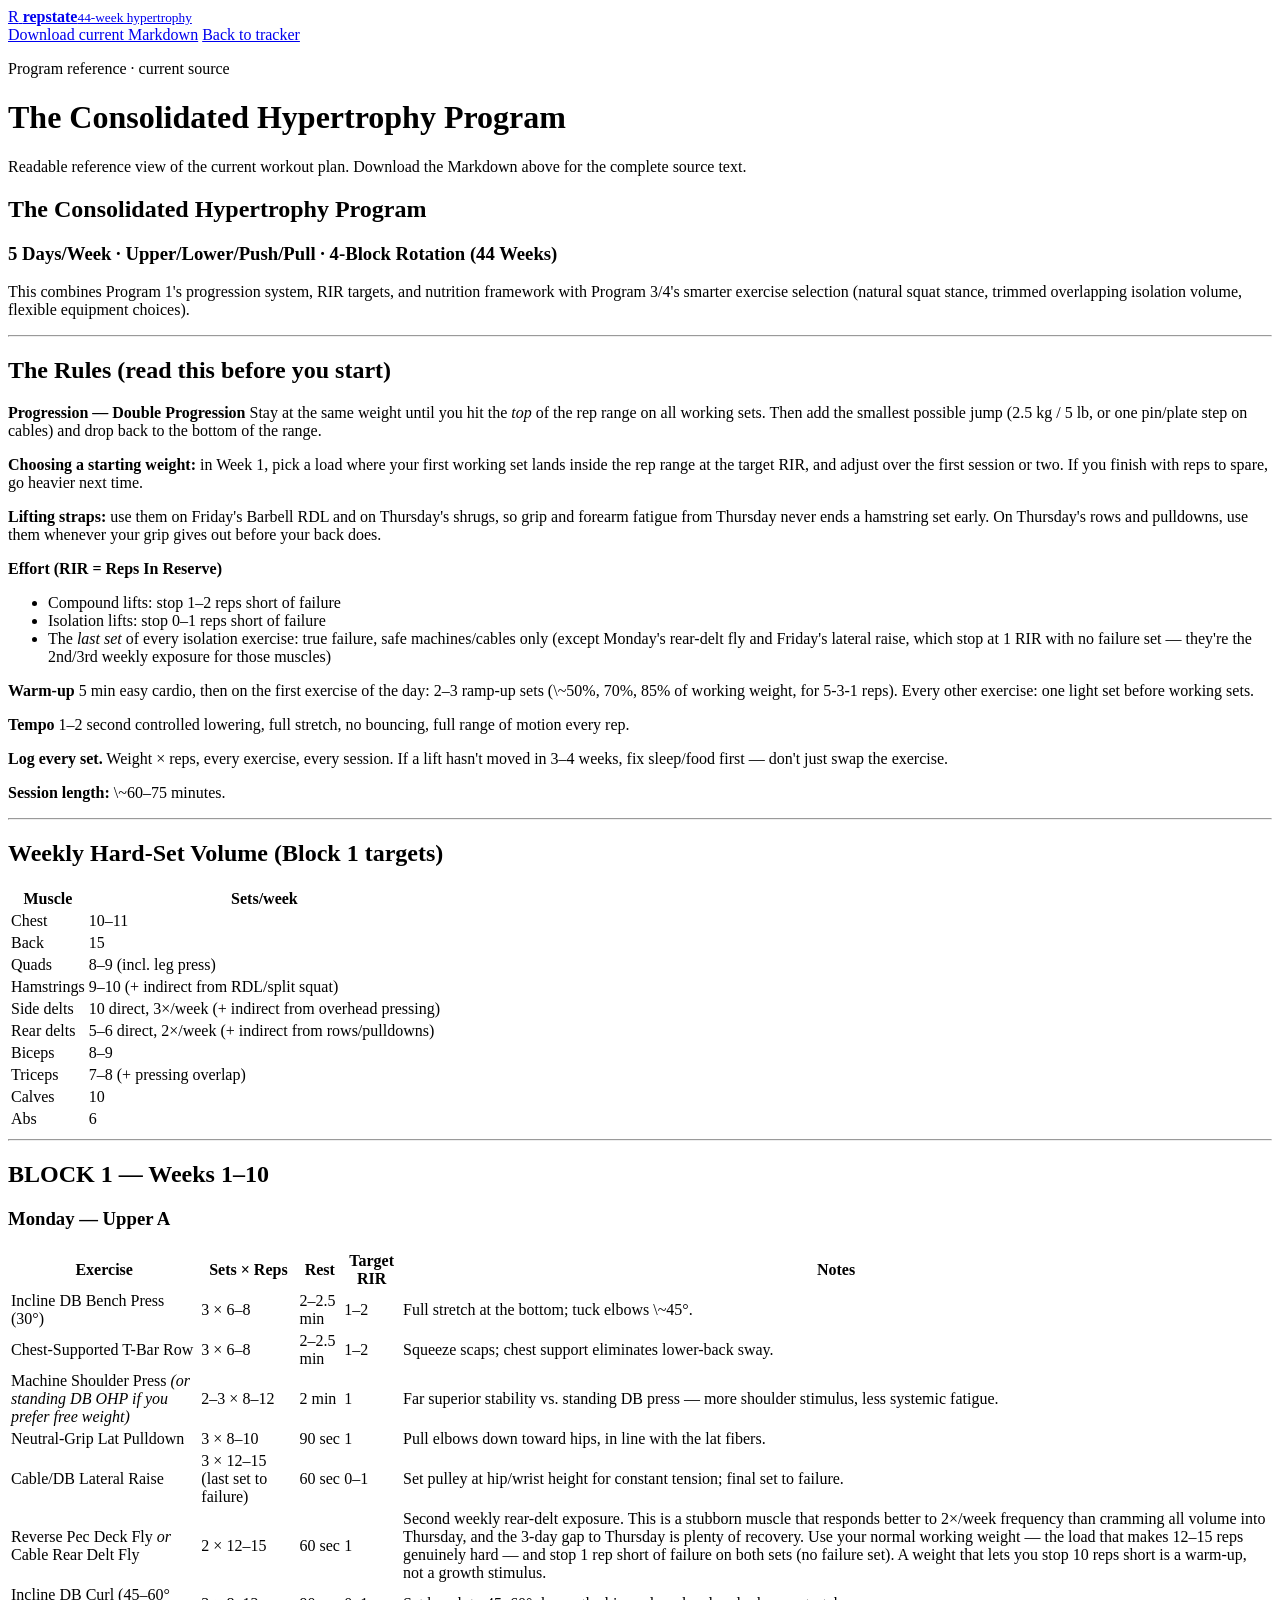
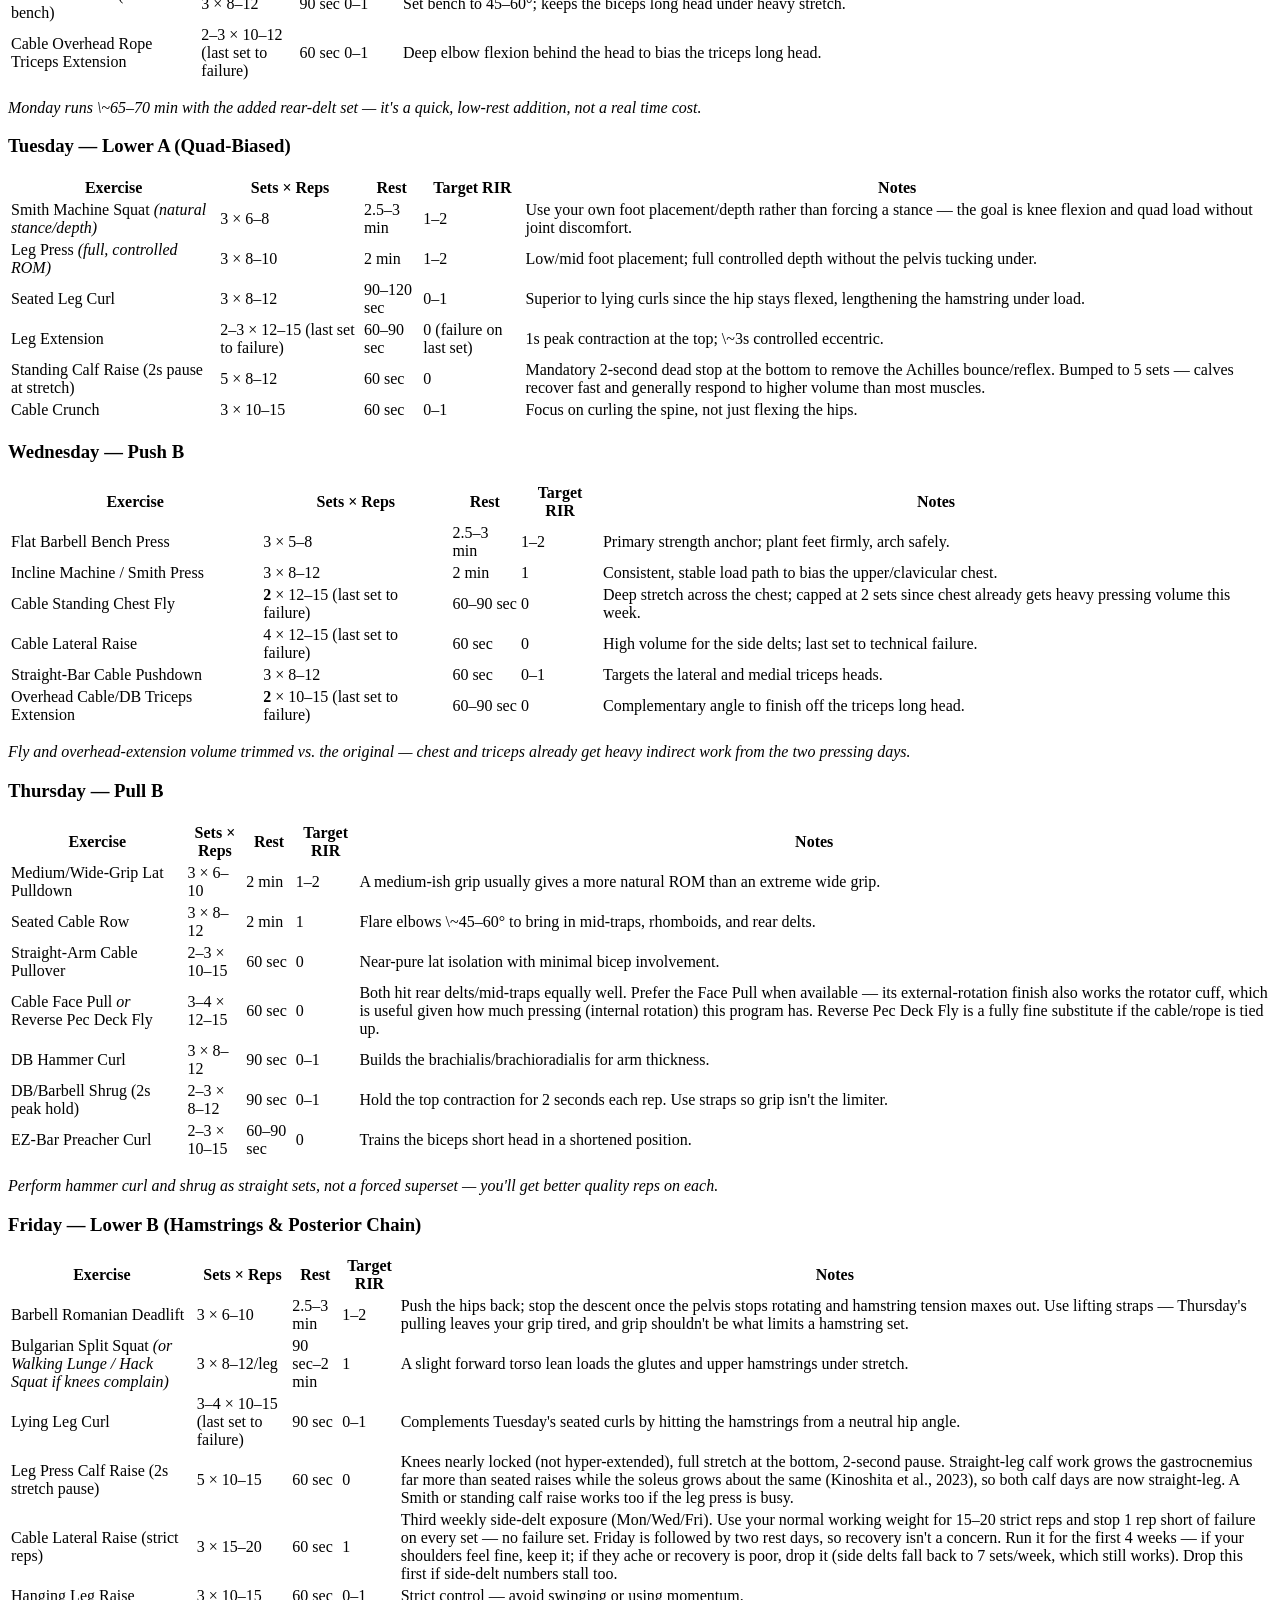
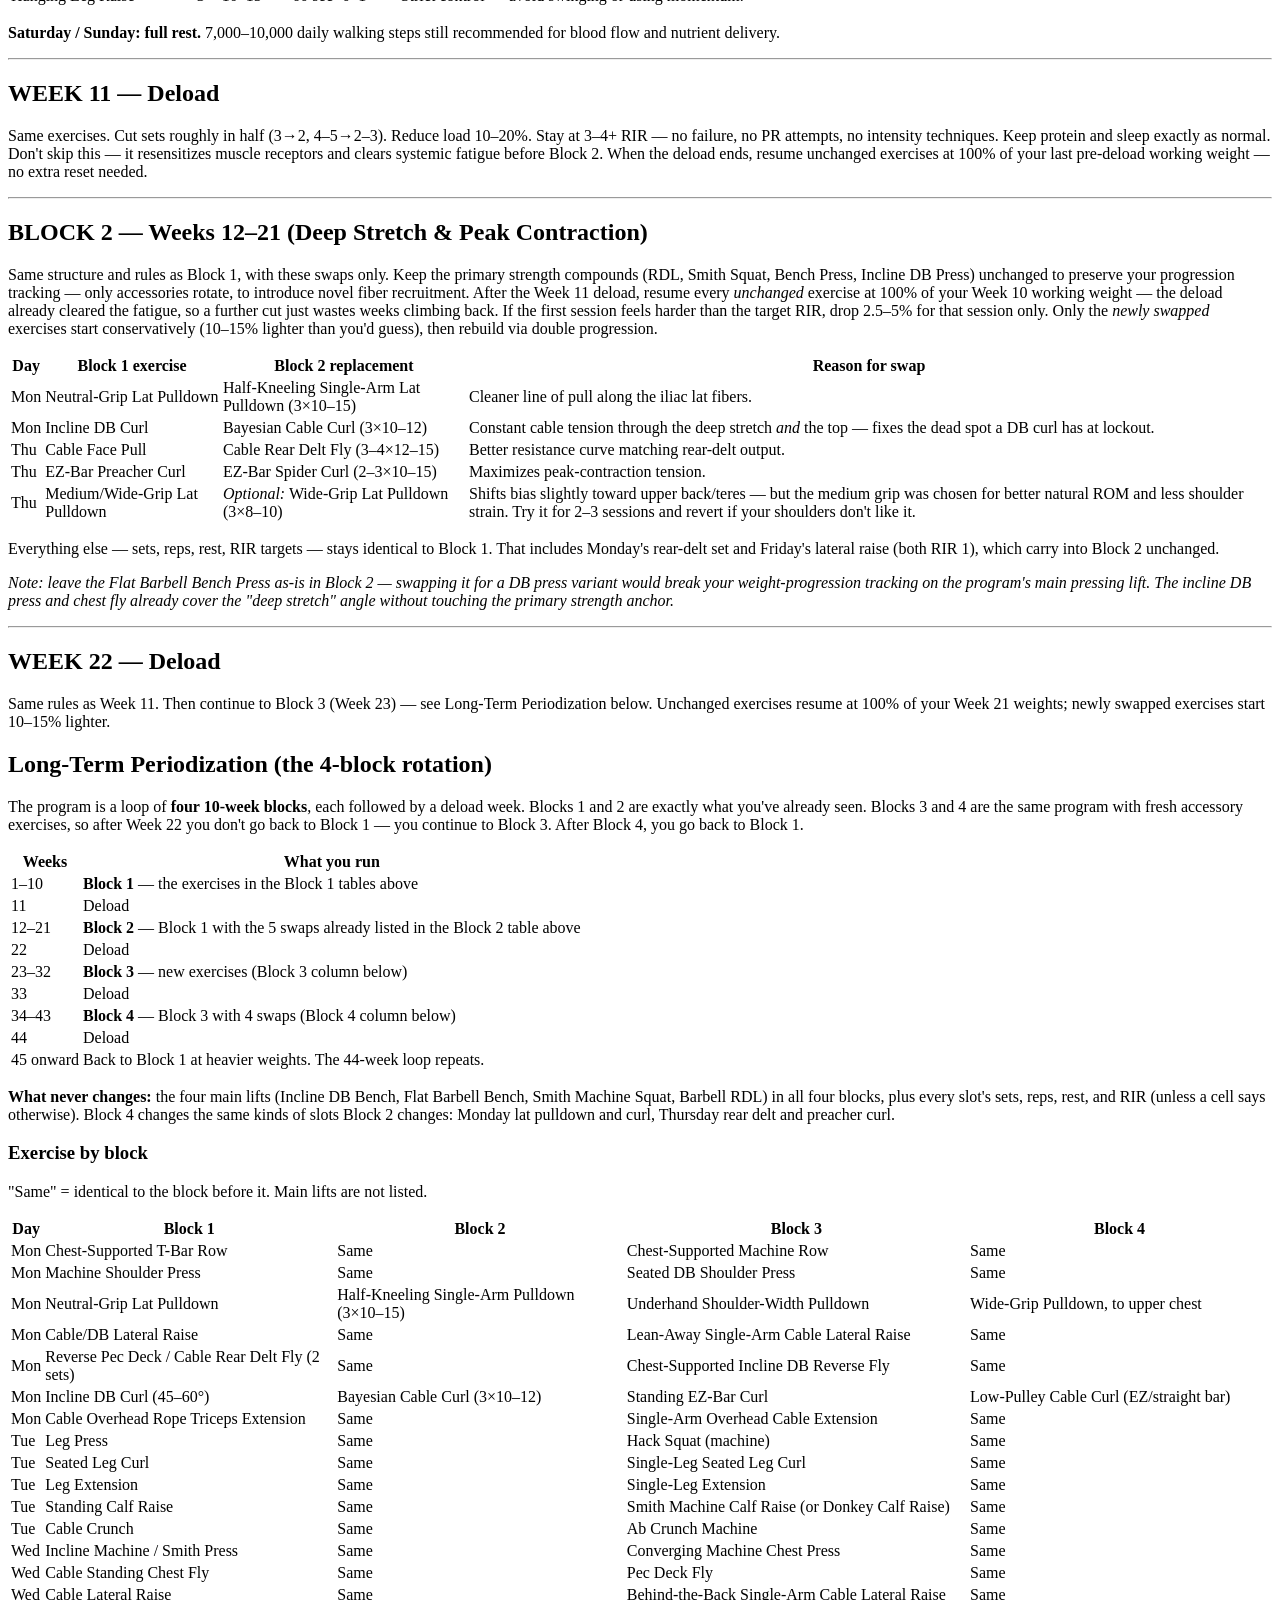
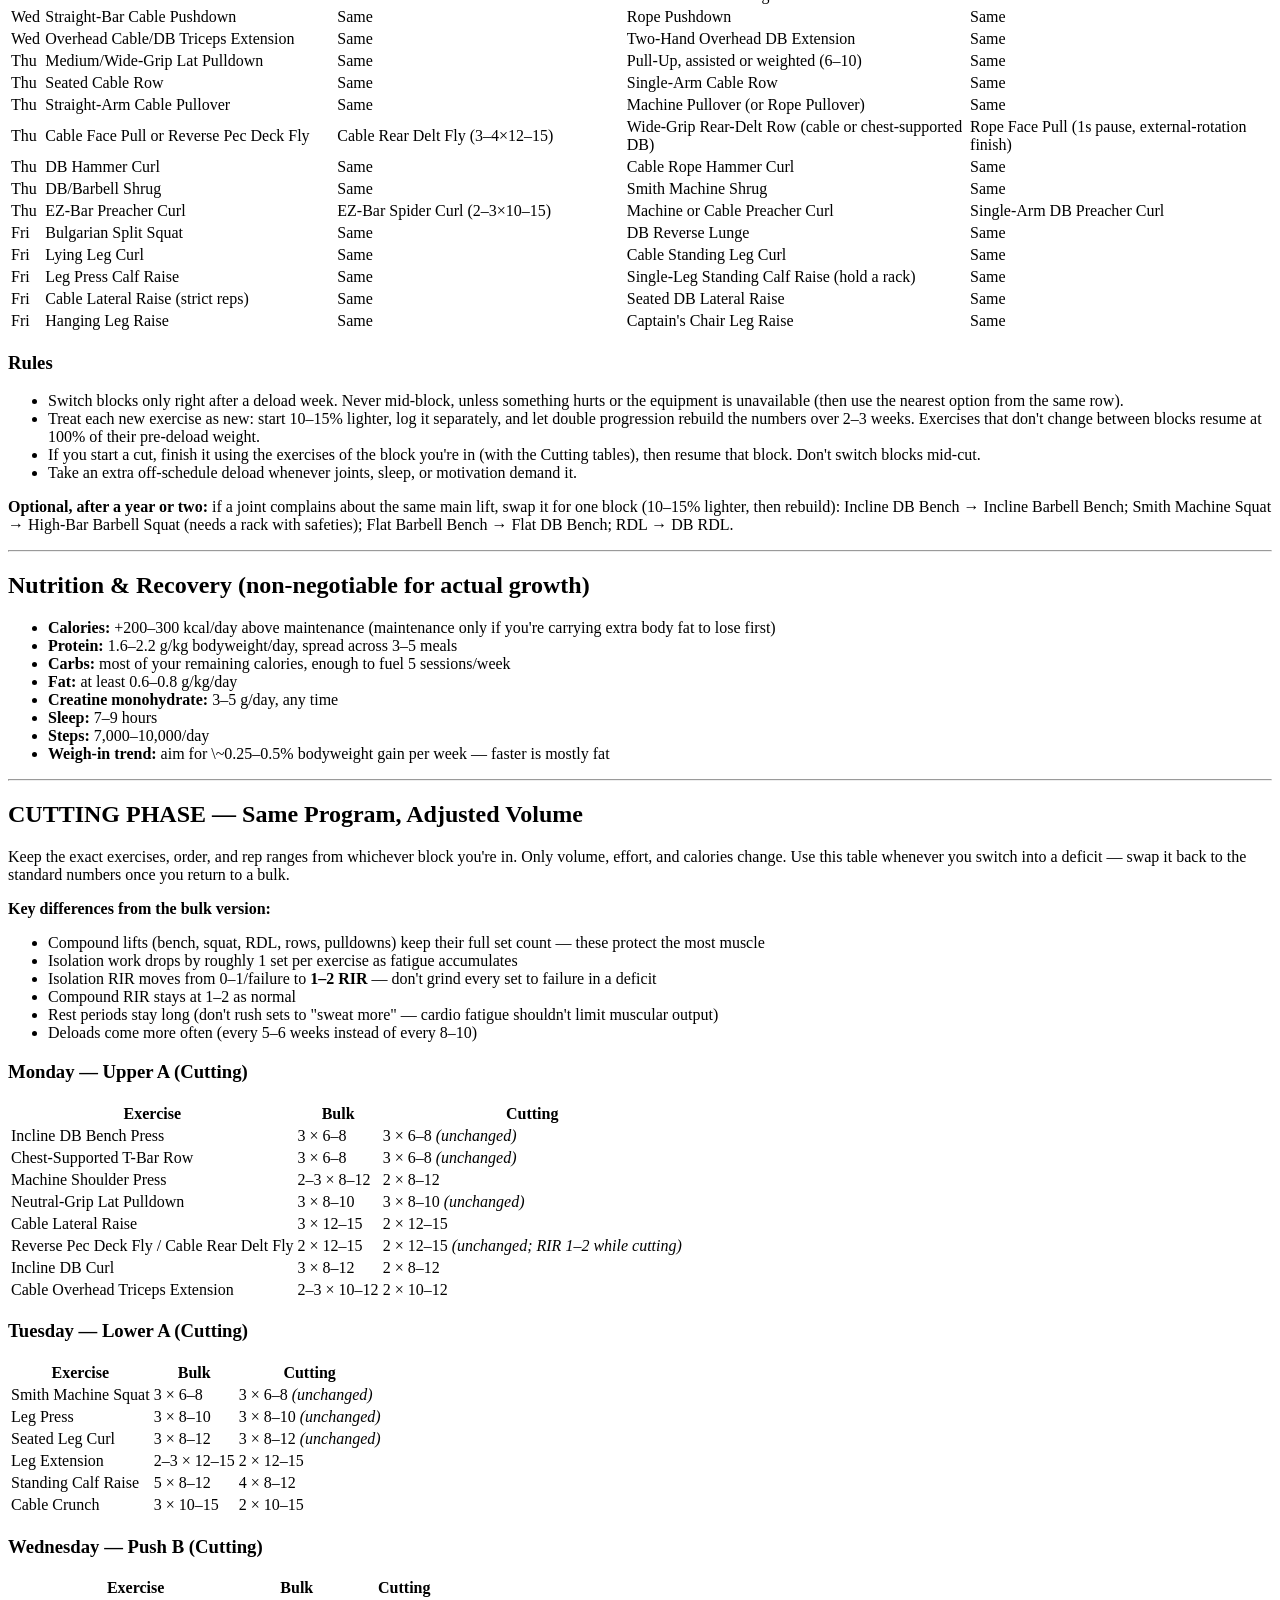
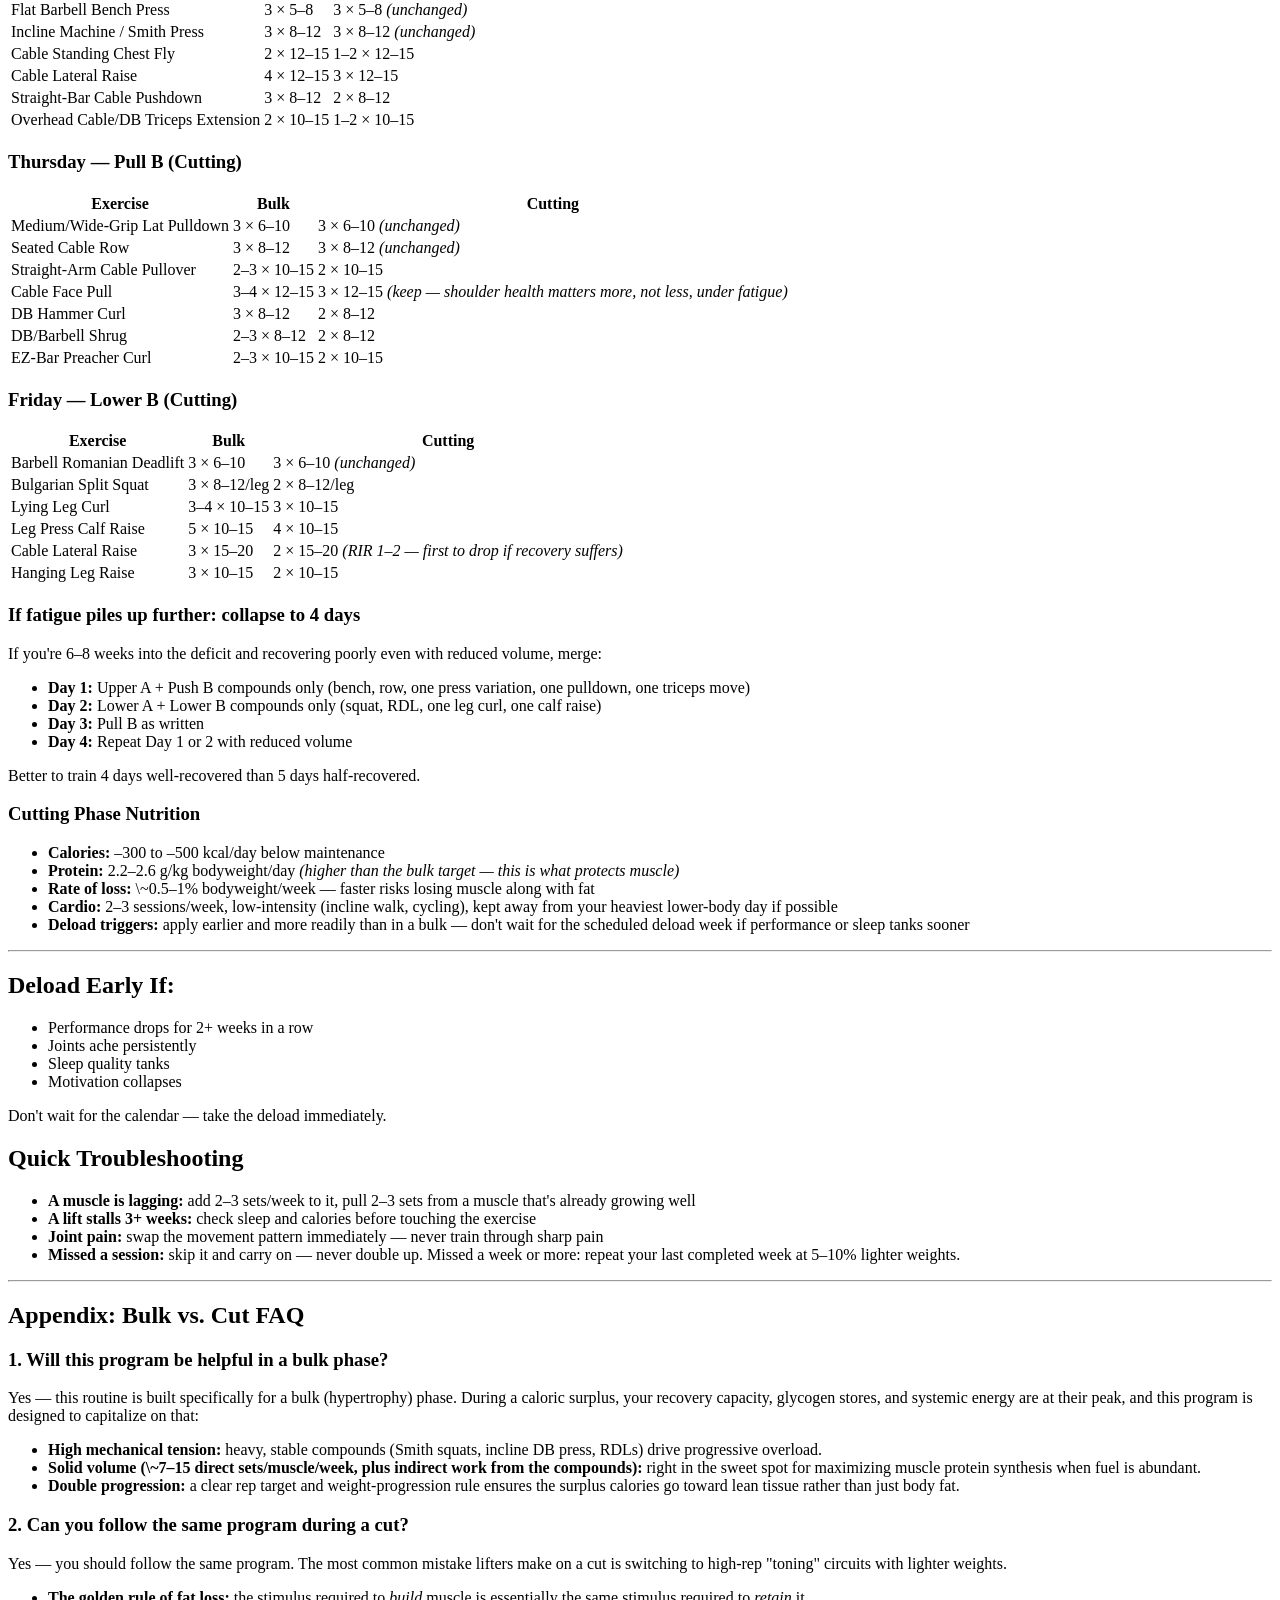
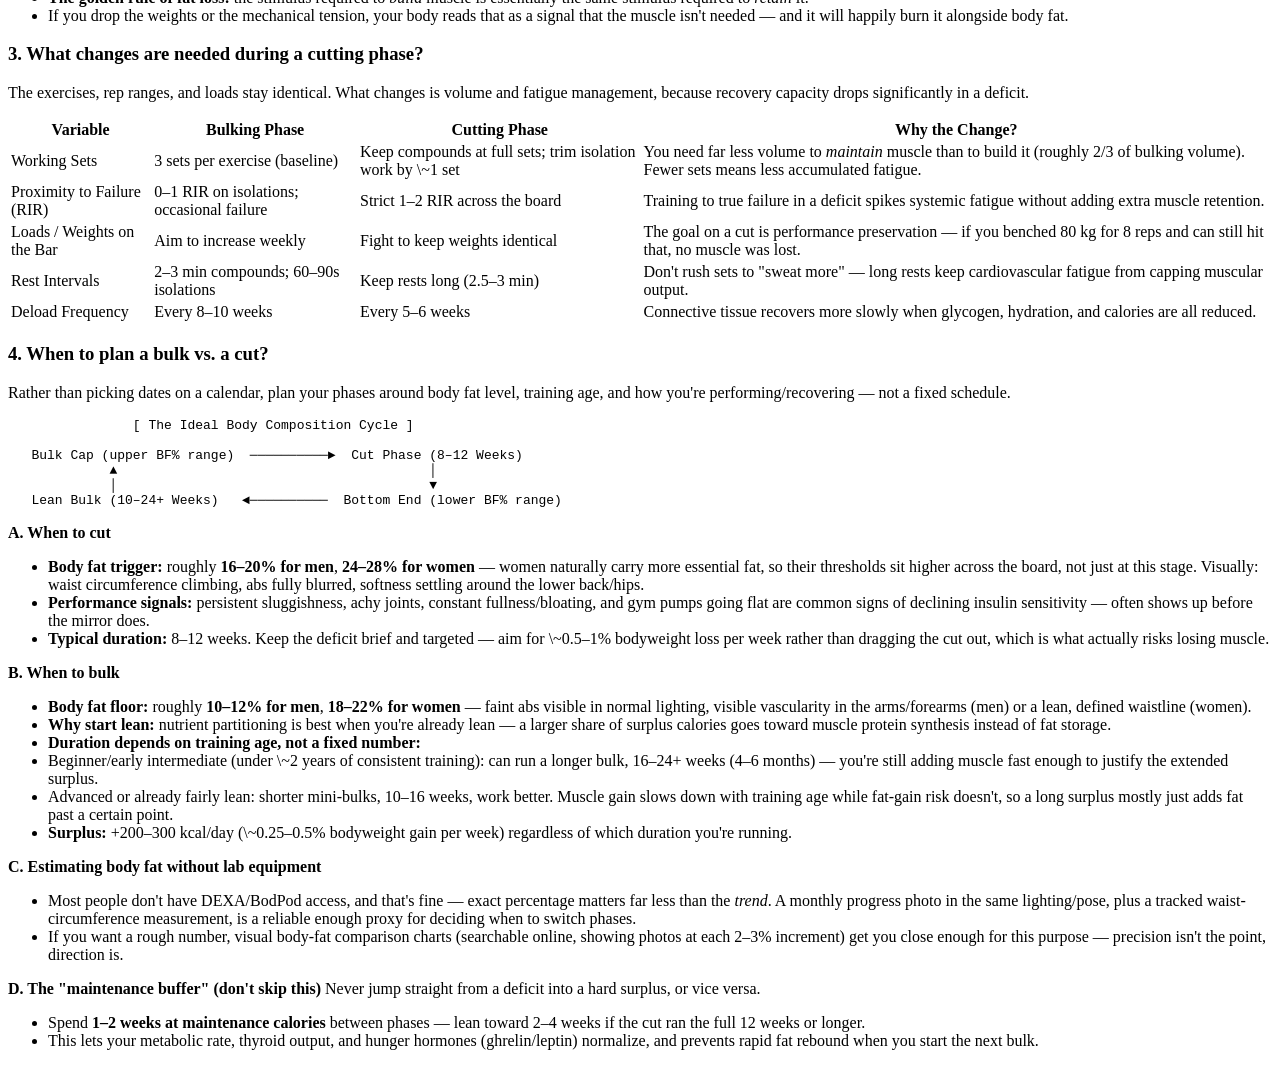
==== commit 19ac72c1: "New markdown update, additional set and preceding week log view" ====
--- a/public/reference.html
+++ b/public/reference.html
@@ -4,7 +4,7 @@
   <meta charset="utf-8">
   <meta name="viewport" content="width=device-width, initial-scale=1">
   <meta name="theme-color" content="#f7f8f5">
-  <meta name="description" content="The complete consolidated hypertrophy program, preserved as a reference alongside the RepState tracker.">
+  <meta name="description" content="The current complete consolidated hypertrophy program, with the latest deload, block-rotation, calf, and training-effort rules.">
   <title>Full program reference — RepState</title>
   <link rel="stylesheet" href="/reference.css">
 </head>
@@ -16,36 +16,37 @@
         <span class="brand-copy"><strong>repstate</strong><small>44-week hypertrophy</small></span>
       </a>
       <div class="header-actions">
-        <a class="header-button" href="/reference.md" download="hypertrophy-program-reference.md">Download original Markdown</a>
+        <a class="header-button" href="/reference.md" download="hypertrophy-program-reference.md">Download current Markdown</a>
         <a class="header-button primary" href="/">Back to tracker</a>
       </div>
     </header>
     <main class="document">
       <div class="document-intro">
-        <p class="eyebrow">Program reference · complete source</p>
+        <p class="eyebrow">Program reference · current source</p>
         <h1>The Consolidated Hypertrophy Program</h1>
-        <p>Readable reference view of the supplied Markdown. The original file is included unchanged and available to download above.</p>
+        <p>Readable reference view of the current workout plan. Download the Markdown above for the complete source text.</p>
       </div>
       <article class="markdown-body">
-<h1>The Consolidated Hypertrophy Program</h1>
-<h3>5 Days/Week · Upper/Lower/Push/Pull · 4-Block Rotation (44 Weeks)</h3>
+<h1 id="the-consolidated-hypertrophy-program">The Consolidated Hypertrophy Program</h1>
+<h3 id="5-daysweek-upperlowerpushpull-4-block-rotation-44-weeks">5 Days/Week · Upper/Lower/Push/Pull · 4-Block Rotation (44 Weeks)</h3>
 <p>This combines Program 1's progression system, RIR targets, and nutrition framework with Program 3/4's smarter exercise selection (natural squat stance, trimmed overlapping isolation volume, flexible equipment choices).</p>
 <hr />
-<h2>The Rules (read this before you start)</h2>
+<h2 id="the-rules-read-this-before-you-start">The Rules (read this before you start)</h2>
 <p><strong>Progression — Double Progression</strong> Stay at the same weight until you hit the <em>top</em> of the rep range on all working sets. Then add the smallest possible jump (2.5 kg / 5 lb, or one pin/plate step on cables) and drop back to the bottom of the range.</p>
 <p><strong>Choosing a starting weight:</strong> in Week 1, pick a load where your first working set lands inside the rep range at the target RIR, and adjust over the first session or two. If you finish with reps to spare, go heavier next time.</p>
+<p><strong>Lifting straps:</strong> use them on Friday's Barbell RDL and on Thursday's shrugs, so grip and forearm fatigue from Thursday never ends a hamstring set early. On Thursday's rows and pulldowns, use them whenever your grip gives out before your back does.</p>
 <p><strong>Effort (RIR = Reps In Reserve)</strong></p>
 <ul>
 <li>Compound lifts: stop 1–2 reps short of failure</li>
 <li>Isolation lifts: stop 0–1 reps short of failure</li>
-<li>The <em>last set</em> of every isolation exercise: true failure, safe machines/cables only (except the two light frequency-only sets: Monday's rear-delt fly and Friday's lateral raise)</li>
+<li>The <em>last set</em> of every isolation exercise: true failure, safe machines/cables only (except Monday's rear-delt fly and Friday's lateral raise, which stop at 1 RIR with no failure set — they're the 2nd/3rd weekly exposure for those muscles)</li>
 </ul>
 <p><strong>Warm-up</strong> 5 min easy cardio, then on the first exercise of the day: 2–3 ramp-up sets (\~50%, 70%, 85% of working weight, for 5-3-1 reps). Every other exercise: one light set before working sets.</p>
 <p><strong>Tempo</strong> 1–2 second controlled lowering, full stretch, no bouncing, full range of motion every rep.</p>
 <p><strong>Log every set.</strong> Weight × reps, every exercise, every session. If a lift hasn't moved in 3–4 weeks, fix sleep/food first — don't just swap the exercise.</p>
 <p><strong>Session length:</strong> \~60–75 minutes.</p>
 <hr />
-<h2>Weekly Hard-Set Volume (Block 1 targets)</h2>
+<h2 id="weekly-hard-set-volume-block-1-targets">Weekly Hard-Set Volume (Block 1 targets)</h2>
 <table>
 <thead>
 <tr>
@@ -97,8 +98,8 @@
 </tbody>
 </table>
 <hr />
-<h2>BLOCK 1 — Weeks 1–10</h2>
-<h3>Monday — Upper A</h3>
+<h2 id="block-1-weeks-110">BLOCK 1 — Weeks 1–10</h2>
+<h3 id="monday-upper-a">Monday — Upper A</h3>
 <table>
 <thead>
 <tr>
@@ -149,8 +150,8 @@
 <td>Reverse Pec Deck Fly <em>or</em> Cable Rear Delt Fly</td>
 <td>2 × 12–15</td>
 <td>60 sec</td>
-<td>2–3</td>
-<td>Second weekly rear-delt exposure, kept light and quick. This is a stubborn muscle that responds better to 2×/week frequency than cramming all volume into Thursday — the 3-day gap to Thursday's Face Pull is plenty of recovery. Use roughly 60–70% of the weight you'd use on Thursday's main rear-delt set, and stop 2–3 reps short of failure — this set's job is frequency, not fatigue. Thursday's Face Pull stays the hard, failure-proximity set for this muscle.</td>
+<td>1</td>
+<td>Second weekly rear-delt exposure. This is a stubborn muscle that responds better to 2×/week frequency than cramming all volume into Thursday, and the 3-day gap to Thursday is plenty of recovery. Use your normal working weight — the load that makes 12–15 reps genuinely hard — and stop 1 rep short of failure on both sets (no failure set). A weight that lets you stop 10 reps short is a warm-up, not a growth stimulus.</td>
 </tr>
 <tr>
 <td>Incline DB Curl (45–60° bench)</td>
@@ -169,7 +170,7 @@
 </tbody>
 </table>
 <p><em>Monday runs \~65–70 min with the added rear-delt set — it's a quick, low-rest addition, not a real time cost.</em></p>
-<h3>Tuesday — Lower A (Quad-Biased)</h3>
+<h3 id="tuesday-lower-a-quad-biased">Tuesday — Lower A (Quad-Biased)</h3>
 <table>
 <thead>
 <tr>
@@ -225,7 +226,7 @@
 </tr>
 </tbody>
 </table>
-<h3>Wednesday — Push B</h3>
+<h3 id="wednesday-push-b">Wednesday — Push B</h3>
 <table>
 <thead>
 <tr>
@@ -282,7 +283,7 @@
 </tbody>
 </table>
 <p><em>Fly and overhead-extension volume trimmed vs. the original — chest and triceps already get heavy indirect work from the two pressing days.</em></p>
-<h3>Thursday — Pull B</h3>
+<h3 id="thursday-pull-b">Thursday — Pull B</h3>
 <table>
 <thead>
 <tr>
@@ -334,7 +335,7 @@
 <td>2–3 × 8–12</td>
 <td>90 sec</td>
 <td>0–1</td>
-<td>Hold the top contraction for 2 seconds each rep.</td>
+<td>Hold the top contraction for 2 seconds each rep. Use straps so grip isn't the limiter.</td>
 </tr>
 <tr>
 <td>EZ-Bar Preacher Curl</td>
@@ -346,7 +347,7 @@
 </tbody>
 </table>
 <p><em>Perform hammer curl and shrug as straight sets, not a forced superset — you'll get better quality reps on each.</em></p>
-<h3>Friday — Lower B (Hamstrings &amp; Posterior Chain)</h3>
+<h3 id="friday-lower-b-hamstrings-posterior-chain">Friday — Lower B (Hamstrings &amp; Posterior Chain)</h3>
 <table>
 <thead>
 <tr>
@@ -363,7 +364,7 @@
 <td>3 × 6–10</td>
 <td>2.5–3 min</td>
 <td>1–2</td>
-<td>Push the hips back; stop the descent once the pelvis stops rotating and hamstring tension maxes out.</td>
+<td>Push the hips back; stop the descent once the pelvis stops rotating and hamstring tension maxes out. Use lifting straps — Thursday's pulling leaves your grip tired, and grip shouldn't be what limits a hamstring set.</td>
 </tr>
 <tr>
 <td>Bulgarian Split Squat <em>(or Walking Lunge / Hack Squat if knees complain)</em></td>
@@ -380,18 +381,18 @@
 <td>Complements Tuesday's seated curls by hitting the hamstrings from a neutral hip angle.</td>
 </tr>
 <tr>
-<td>Seated Calf Raise (2s stretch pause)</td>
+<td>Leg Press Calf Raise (2s stretch pause)</td>
 <td>5 × 10–15</td>
 <td>60 sec</td>
 <td>0</td>
-<td>Isolates the soleus; 2-second hold at the bottom. Bumped to 5 sets to match Tuesday's increase.</td>
-</tr>
-<tr>
-<td>Cable Lateral Raise (light, strict)</td>
+<td>Knees nearly locked (not hyper-extended), full stretch at the bottom, 2-second pause. Straight-leg calf work grows the gastrocnemius far more than seated raises while the soleus grows about the same (Kinoshita et al., 2023), so both calf days are now straight-leg. A Smith or standing calf raise works too if the leg press is busy.</td>
+</tr>
+<tr>
+<td>Cable Lateral Raise (strict reps)</td>
 <td>3 × 15–20</td>
 <td>60 sec</td>
-<td>1–2</td>
-<td>Third weekly side-delt exposure (Mon/Wed/Fri) — its job is frequency, not fatigue: light weight, strict reps, stop 1–2 reps short of failure. Run it for the first 4 weeks — if your shoulders feel fine, keep it; if they ache or recovery is poor, drop it (side delts fall back to 7 sets/week, which still works). Drop this first if side-delt numbers stall too.</td>
+<td>1</td>
+<td>Third weekly side-delt exposure (Mon/Wed/Fri). Use your normal working weight for 15–20 strict reps and stop 1 rep short of failure on every set — no failure set. Friday is followed by two rest days, so recovery isn't a concern. Run it for the first 4 weeks — if your shoulders feel fine, keep it; if they ache or recovery is poor, drop it (side delts fall back to 7 sets/week, which still works). Drop this first if side-delt numbers stall too.</td>
 </tr>
 <tr>
 <td>Hanging Leg Raise</td>
@@ -404,11 +405,11 @@
 </table>
 <p><strong>Saturday / Sunday: full rest.</strong> 7,000–10,000 daily walking steps still recommended for blood flow and nutrient delivery.</p>
 <hr />
-<h2>WEEK 11 — Deload</h2>
-<p>Same exercises. Cut sets roughly in half (3→2, 4–5→2–3). Reduce load 10–20%. Stay at 3–4+ RIR — no failure, no PR attempts, no intensity techniques. Keep protein and sleep exactly as normal. Don't skip this — it resensitizes muscle receptors and clears systemic fatigue before Block 2.</p>
+<h2 id="week-11-deload">WEEK 11 — Deload</h2>
+<p>Same exercises. Cut sets roughly in half (3→2, 4–5→2–3). Reduce load 10–20%. Stay at 3–4+ RIR — no failure, no PR attempts, no intensity techniques. Keep protein and sleep exactly as normal. Don't skip this — it resensitizes muscle receptors and clears systemic fatigue before Block 2. When the deload ends, resume unchanged exercises at 100% of your last pre-deload working weight — no extra reset needed.</p>
 <hr />
-<h2>BLOCK 2 — Weeks 12–21 (Deep Stretch &amp; Peak Contraction)</h2>
-<p>Same structure and rules as Block 1, with these swaps only. Keep the primary strength compounds (RDL, Smith Squat, Bench Press, Incline DB Press) unchanged to preserve your progression tracking — only accessories rotate, to introduce novel fiber recruitment. Start \~5–10% below your Block 1 finishing weights and rebuild via double progression.</p>
+<h2 id="block-2-weeks-1221-deep-stretch-peak-contraction">BLOCK 2 — Weeks 12–21 (Deep Stretch &amp; Peak Contraction)</h2>
+<p>Same structure and rules as Block 1, with these swaps only. Keep the primary strength compounds (RDL, Smith Squat, Bench Press, Incline DB Press) unchanged to preserve your progression tracking — only accessories rotate, to introduce novel fiber recruitment. After the Week 11 deload, resume every <em>unchanged</em> exercise at 100% of your Week 10 working weight — the deload already cleared the fatigue, so a further cut just wastes weeks climbing back. If the first session feels harder than the target RIR, drop 2.5–5% for that session only. Only the <em>newly swapped</em> exercises start conservatively (10–15% lighter than you'd guess), then rebuild via double progression.</p>
 <table>
 <thead>
 <tr>
@@ -451,12 +452,12 @@
 </tr>
 </tbody>
 </table>
-<p>Everything else — sets, reps, rest, RIR targets — stays identical to Block 1. That includes Monday's light rear-delt set and Friday's light lateral raise (RIR 1–2), which carry into Block 2 unchanged.</p>
+<p>Everything else — sets, reps, rest, RIR targets — stays identical to Block 1. That includes Monday's rear-delt set and Friday's lateral raise (both RIR 1), which carry into Block 2 unchanged.</p>
 <p><em>Note: leave the Flat Barbell Bench Press as-is in Block 2 — swapping it for a DB press variant would break your weight-progression tracking on the program's main pressing lift. The incline DB press and chest fly already cover the "deep stretch" angle without touching the primary strength anchor.</em></p>
 <hr />
-<h2>WEEK 22 — Deload</h2>
-<p>Same rules as Week 11. Then continue to Block 3 (Week 23) — see Long-Term Periodization below.</p>
-<h2>Long-Term Periodization (the 4-block rotation)</h2>
+<h2 id="week-22-deload">WEEK 22 — Deload</h2>
+<p>Same rules as Week 11. Then continue to Block 3 (Week 23) — see Long-Term Periodization below. Unchanged exercises resume at 100% of your Week 21 weights; newly swapped exercises start 10–15% lighter.</p>
+<h2 id="long-term-periodization-the-4-block-rotation">Long-Term Periodization (the 4-block rotation)</h2>
 <p>The program is a loop of <strong>four 10-week blocks</strong>, each followed by a deload week. Blocks 1 and 2 are exactly what you've already seen. Blocks 3 and 4 are the same program with fresh accessory exercises, so after Week 22 you don't go back to Block 1 — you continue to Block 3. After Block 4, you go back to Block 1.</p>
 <table>
 <thead>
@@ -505,7 +506,7 @@
 </tbody>
 </table>
 <p><strong>What never changes:</strong> the four main lifts (Incline DB Bench, Flat Barbell Bench, Smith Machine Squat, Barbell RDL) in all four blocks, plus every slot's sets, reps, rest, and RIR (unless a cell says otherwise). Block 4 changes the same kinds of slots Block 2 changes: Monday lat pulldown and curl, Thursday rear delt and preacher curl.</p>
-<h3>Exercise by block</h3>
+<h3 id="exercise-by-block">Exercise by block</h3>
 <p>"Same" = identical to the block before it. Main lifts are not listed.</p>
 <table>
 <thead>
@@ -592,7 +593,7 @@
 <td>Tue</td>
 <td>Standing Calf Raise</td>
 <td>Same</td>
-<td>Leg Press Calf Raise</td>
+<td>Smith Machine Calf Raise (or Donkey Calf Raise)</td>
 <td>Same</td>
 </tr>
 <tr>
@@ -702,14 +703,14 @@
 </tr>
 <tr>
 <td>Fri</td>
-<td>Seated Calf Raise</td>
-<td>Same</td>
-<td>Single-Leg Seated Calf Raise</td>
+<td>Leg Press Calf Raise</td>
+<td>Same</td>
+<td>Single-Leg Standing Calf Raise (hold a rack)</td>
 <td>Same</td>
 </tr>
 <tr>
 <td>Fri</td>
-<td>Cable Lateral Raise (light, strict)</td>
+<td>Cable Lateral Raise (strict reps)</td>
 <td>Same</td>
 <td>Seated DB Lateral Raise</td>
 <td>Same</td>
@@ -723,16 +724,16 @@
 </tr>
 </tbody>
 </table>
-<h3>Rules</h3>
+<h3 id="rules">Rules</h3>
 <ul>
 <li>Switch blocks only right after a deload week. Never mid-block, unless something hurts or the equipment is unavailable (then use the nearest option from the same row).</li>
-<li>Treat each new exercise as new: start 10–15% lighter, log it separately, and let double progression rebuild the numbers over 2–3 weeks.</li>
+<li>Treat each new exercise as new: start 10–15% lighter, log it separately, and let double progression rebuild the numbers over 2–3 weeks. Exercises that don't change between blocks resume at 100% of their pre-deload weight.</li>
 <li>If you start a cut, finish it using the exercises of the block you're in (with the Cutting tables), then resume that block. Don't switch blocks mid-cut.</li>
 <li>Take an extra off-schedule deload whenever joints, sleep, or motivation demand it.</li>
 </ul>
 <p><strong>Optional, after a year or two:</strong> if a joint complains about the same main lift, swap it for one block (10–15% lighter, then rebuild): Incline DB Bench → Incline Barbell Bench; Smith Machine Squat → High-Bar Barbell Squat (needs a rack with safeties); Flat Barbell Bench → Flat DB Bench; RDL → DB RDL.</p>
 <hr />
-<h2>Nutrition &amp; Recovery (non-negotiable for actual growth)</h2>
+<h2 id="nutrition-recovery-non-negotiable-for-actual-growth">Nutrition &amp; Recovery (non-negotiable for actual growth)</h2>
 <ul>
 <li><strong>Calories:</strong> +200–300 kcal/day above maintenance (maintenance only if you're carrying extra body fat to lose first)</li>
 <li><strong>Protein:</strong> 1.6–2.2 g/kg bodyweight/day, spread across 3–5 meals</li>
@@ -744,7 +745,7 @@
 <li><strong>Weigh-in trend:</strong> aim for \~0.25–0.5% bodyweight gain per week — faster is mostly fat</li>
 </ul>
 <hr />
-<h2>CUTTING PHASE — Same Program, Adjusted Volume</h2>
+<h2 id="cutting-phase-same-program-adjusted-volume">CUTTING PHASE — Same Program, Adjusted Volume</h2>
 <p>Keep the exact exercises, order, and rep ranges from whichever block you're in. Only volume, effort, and calories change. Use this table whenever you switch into a deficit — swap it back to the standard numbers once you return to a bulk.</p>
 <p><strong>Key differences from the bulk version:</strong></p>
 <ul>
@@ -755,7 +756,7 @@
 <li>Rest periods stay long (don't rush sets to "sweat more" — cardio fatigue shouldn't limit muscular output)</li>
 <li>Deloads come more often (every 5–6 weeks instead of every 8–10)</li>
 </ul>
-<h3>Monday — Upper A (Cutting)</h3>
+<h3 id="monday-upper-a-cutting">Monday — Upper A (Cutting)</h3>
 <table>
 <thead>
 <tr>
@@ -793,7 +794,7 @@
 <tr>
 <td>Reverse Pec Deck Fly / Cable Rear Delt Fly</td>
 <td>2 × 12–15</td>
-<td>2 × 12–15 <em>(unchanged — this is already a light set)</em></td>
+<td>2 × 12–15 <em>(unchanged; RIR 1–2 while cutting)</em></td>
 </tr>
 <tr>
 <td>Incline DB Curl</td>
@@ -807,7 +808,7 @@
 </tr>
 </tbody>
 </table>
-<h3>Tuesday — Lower A (Cutting)</h3>
+<h3 id="tuesday-lower-a-cutting">Tuesday — Lower A (Cutting)</h3>
 <table>
 <thead>
 <tr>
@@ -849,7 +850,7 @@
 </tr>
 </tbody>
 </table>
-<h3>Wednesday — Push B (Cutting)</h3>
+<h3 id="wednesday-push-b-cutting">Wednesday — Push B (Cutting)</h3>
 <table>
 <thead>
 <tr>
@@ -891,7 +892,7 @@
 </tr>
 </tbody>
 </table>
-<h3>Thursday — Pull B (Cutting)</h3>
+<h3 id="thursday-pull-b-cutting">Thursday — Pull B (Cutting)</h3>
 <table>
 <thead>
 <tr>
@@ -938,7 +939,7 @@
 </tr>
 </tbody>
 </table>
-<h3>Friday — Lower B (Cutting)</h3>
+<h3 id="friday-lower-b-cutting">Friday — Lower B (Cutting)</h3>
 <table>
 <thead>
 <tr>
@@ -964,14 +965,14 @@
 <td>3 × 10–15</td>
 </tr>
 <tr>
-<td>Seated Calf Raise</td>
+<td>Leg Press Calf Raise</td>
 <td>5 × 10–15</td>
 <td>4 × 10–15</td>
 </tr>
 <tr>
 <td>Cable Lateral Raise</td>
 <td>3 × 15–20</td>
-<td>2 × 15–20 <em>(light, RIR 1–2 — first to drop if recovery suffers)</em></td>
+<td>2 × 15–20 <em>(RIR 1–2 — first to drop if recovery suffers)</em></td>
 </tr>
 <tr>
 <td>Hanging Leg Raise</td>
@@ -980,7 +981,7 @@
 </tr>
 </tbody>
 </table>
-<h3>If fatigue piles up further: collapse to 4 days</h3>
+<h3 id="if-fatigue-piles-up-further-collapse-to-4-days">If fatigue piles up further: collapse to 4 days</h3>
 <p>If you're 6–8 weeks into the deficit and recovering poorly even with reduced volume, merge:</p>
 <ul>
 <li><strong>Day 1:</strong> Upper A + Push B compounds only (bench, row, one press variation, one pulldown, one triceps move)</li>
@@ -989,7 +990,7 @@
 <li><strong>Day 4:</strong> Repeat Day 1 or 2 with reduced volume</li>
 </ul>
 <p>Better to train 4 days well-recovered than 5 days half-recovered.</p>
-<h3>Cutting Phase Nutrition</h3>
+<h3 id="cutting-phase-nutrition">Cutting Phase Nutrition</h3>
 <ul>
 <li><strong>Calories:</strong> –300 to –500 kcal/day below maintenance</li>
 <li><strong>Protein:</strong> 2.2–2.6 g/kg bodyweight/day <em>(higher than the bulk target — this is what protects muscle)</em></li>
@@ -998,7 +999,7 @@
 <li><strong>Deload triggers:</strong> apply earlier and more readily than in a bulk — don't wait for the scheduled deload week if performance or sleep tanks sooner</li>
 </ul>
 <hr />
-<h2>Deload Early If:</h2>
+<h2 id="deload-early-if">Deload Early If:</h2>
 <ul>
 <li>Performance drops for 2+ weeks in a row</li>
 <li>Joints ache persistently</li>
@@ -1006,7 +1007,7 @@
 <li>Motivation collapses</li>
 </ul>
 <p>Don't wait for the calendar — take the deload immediately.</p>
-<h2>Quick Troubleshooting</h2>
+<h2 id="quick-troubleshooting">Quick Troubleshooting</h2>
 <ul>
 <li><strong>A muscle is lagging:</strong> add 2–3 sets/week to it, pull 2–3 sets from a muscle that's already growing well</li>
 <li><strong>A lift stalls 3+ weeks:</strong> check sleep and calories before touching the exercise</li>
@@ -1014,21 +1015,21 @@
 <li><strong>Missed a session:</strong> skip it and carry on — never double up. Missed a week or more: repeat your last completed week at 5–10% lighter weights.</li>
 </ul>
 <hr />
-<h2>Appendix: Bulk vs. Cut FAQ</h2>
-<h3>1. Will this program be helpful in a bulk phase?</h3>
+<h2 id="appendix-bulk-vs-cut-faq">Appendix: Bulk vs. Cut FAQ</h2>
+<h3 id="1-will-this-program-be-helpful-in-a-bulk-phase">1. Will this program be helpful in a bulk phase?</h3>
 <p>Yes — this routine is built specifically for a bulk (hypertrophy) phase. During a caloric surplus, your recovery capacity, glycogen stores, and systemic energy are at their peak, and this program is designed to capitalize on that:</p>
 <ul>
 <li><strong>High mechanical tension:</strong> heavy, stable compounds (Smith squats, incline DB press, RDLs) drive progressive overload.</li>
 <li><strong>Solid volume (\~7–15 direct sets/muscle/week, plus indirect work from the compounds):</strong> right in the sweet spot for maximizing muscle protein synthesis when fuel is abundant.</li>
 <li><strong>Double progression:</strong> a clear rep target and weight-progression rule ensures the surplus calories go toward lean tissue rather than just body fat.</li>
 </ul>
-<h3>2. Can you follow the same program during a cut?</h3>
+<h3 id="2-can-you-follow-the-same-program-during-a-cut">2. Can you follow the same program during a cut?</h3>
 <p>Yes — you should follow the same program. The most common mistake lifters make on a cut is switching to high-rep "toning" circuits with lighter weights.</p>
 <ul>
 <li><strong>The golden rule of fat loss:</strong> the stimulus required to <em>build</em> muscle is essentially the same stimulus required to <em>retain</em> it.</li>
 <li>If you drop the weights or the mechanical tension, your body reads that as a signal that the muscle isn't needed — and it will happily burn it alongside body fat.</li>
 </ul>
-<h3>3. What changes are needed during a cutting phase?</h3>
+<h3 id="3-what-changes-are-needed-during-a-cutting-phase">3. What changes are needed during a cutting phase?</h3>
 <p>The exercises, rep ranges, and loads stay identical. What changes is volume and fatigue management, because recovery capacity drops significantly in a deficit.</p>
 <table>
 <thead>
@@ -1072,7 +1073,7 @@
 </tr>
 </tbody>
 </table>
-<h3>4. When to plan a bulk vs. a cut?</h3>
+<h3 id="4-when-to-plan-a-bulk-vs-a-cut">4. When to plan a bulk vs. a cut?</h3>
 <p>Rather than picking dates on a calendar, plan your phases around body fat level, training age, and how you're performing/recovering — not a fixed schedule.</p>
 <pre><code>                [ The Ideal Body Composition Cycle ]
 
@@ -1108,7 +1109,6 @@
 </ul>
       </article>
     </main>
-    <footer class="page-footer">Your workout logs remain saved locally in your browser.</footer>
   </div>
 </body>
 </html>
